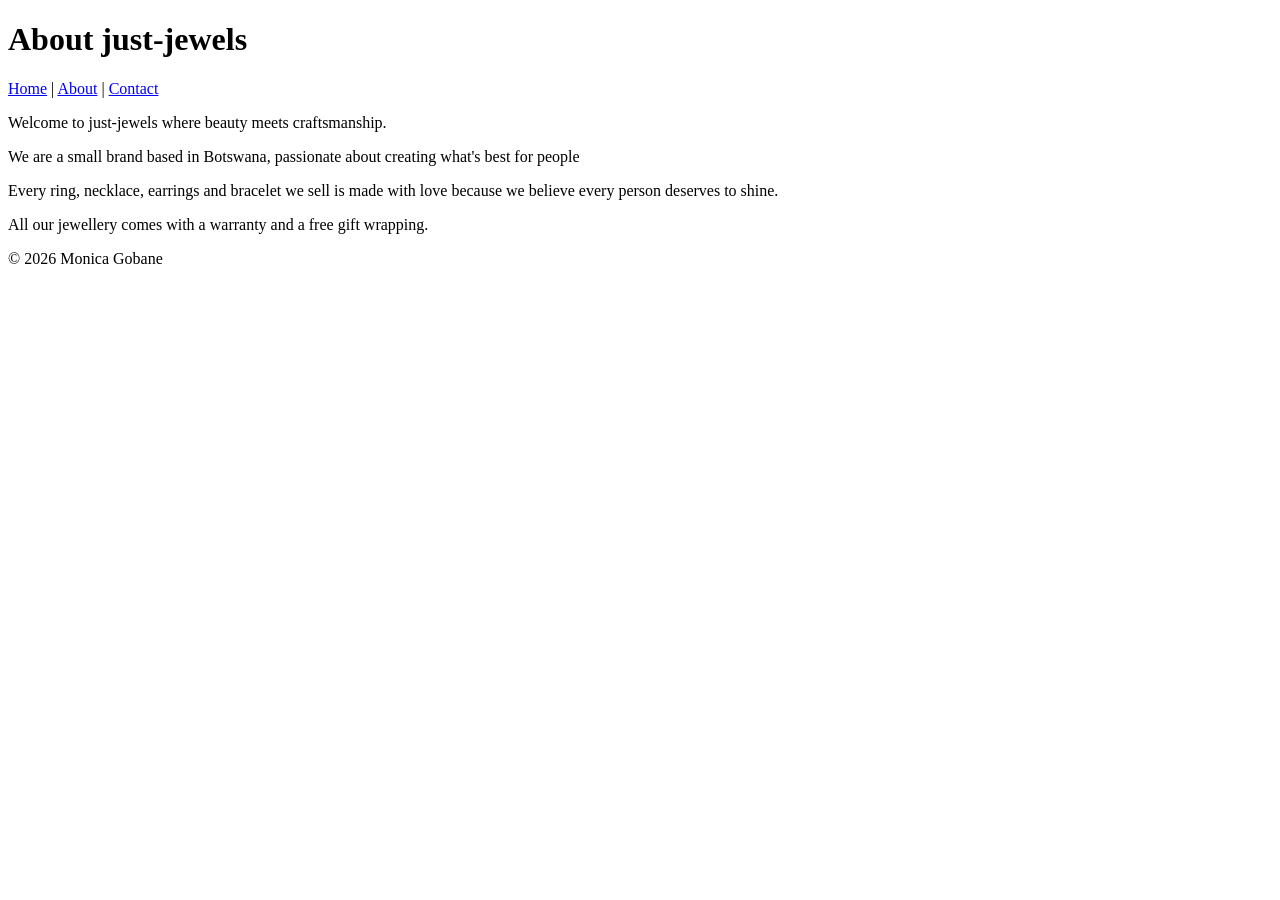
==== about.html @ 954311ce "Add files via upload" ====
<!DOCTYPE html> 
<html lang="en"> 
<head> 
    <meta charset="UTF-8"> 
    <meta name="viewport" content="width=device-width, initial-scale=1.0"> 
    <title>About Us- just-jewels</title> 
</head> 
<body> 
    <header> 
        <h1>About just-jewels</h1> 
        <nav> 
            <a href="index.html">Home</a> | 
            <a href="about.html">About</a> | 
            <a href="contact.html">Contact</a> 
        </nav> 
    </header> 

 

    <main> 

        <p>Welcome to just-jewels where beauty meets craftsmanship.</p> 
        <p>We are a small brand based in Botswana, passionate about creating what's best for people</p> 
        <p>Every ring, necklace, earrings and bracelet we sell is made with love because we believe every person deserves to shine.</p>
        <p>All our jewellery comes with a warranty and a free gift wrapping.</p>

    </main> 

 

    <footer> 
        <p>&copy; 2026 Monica Gobane</p> 
    </footer> 
</body> 
</html>
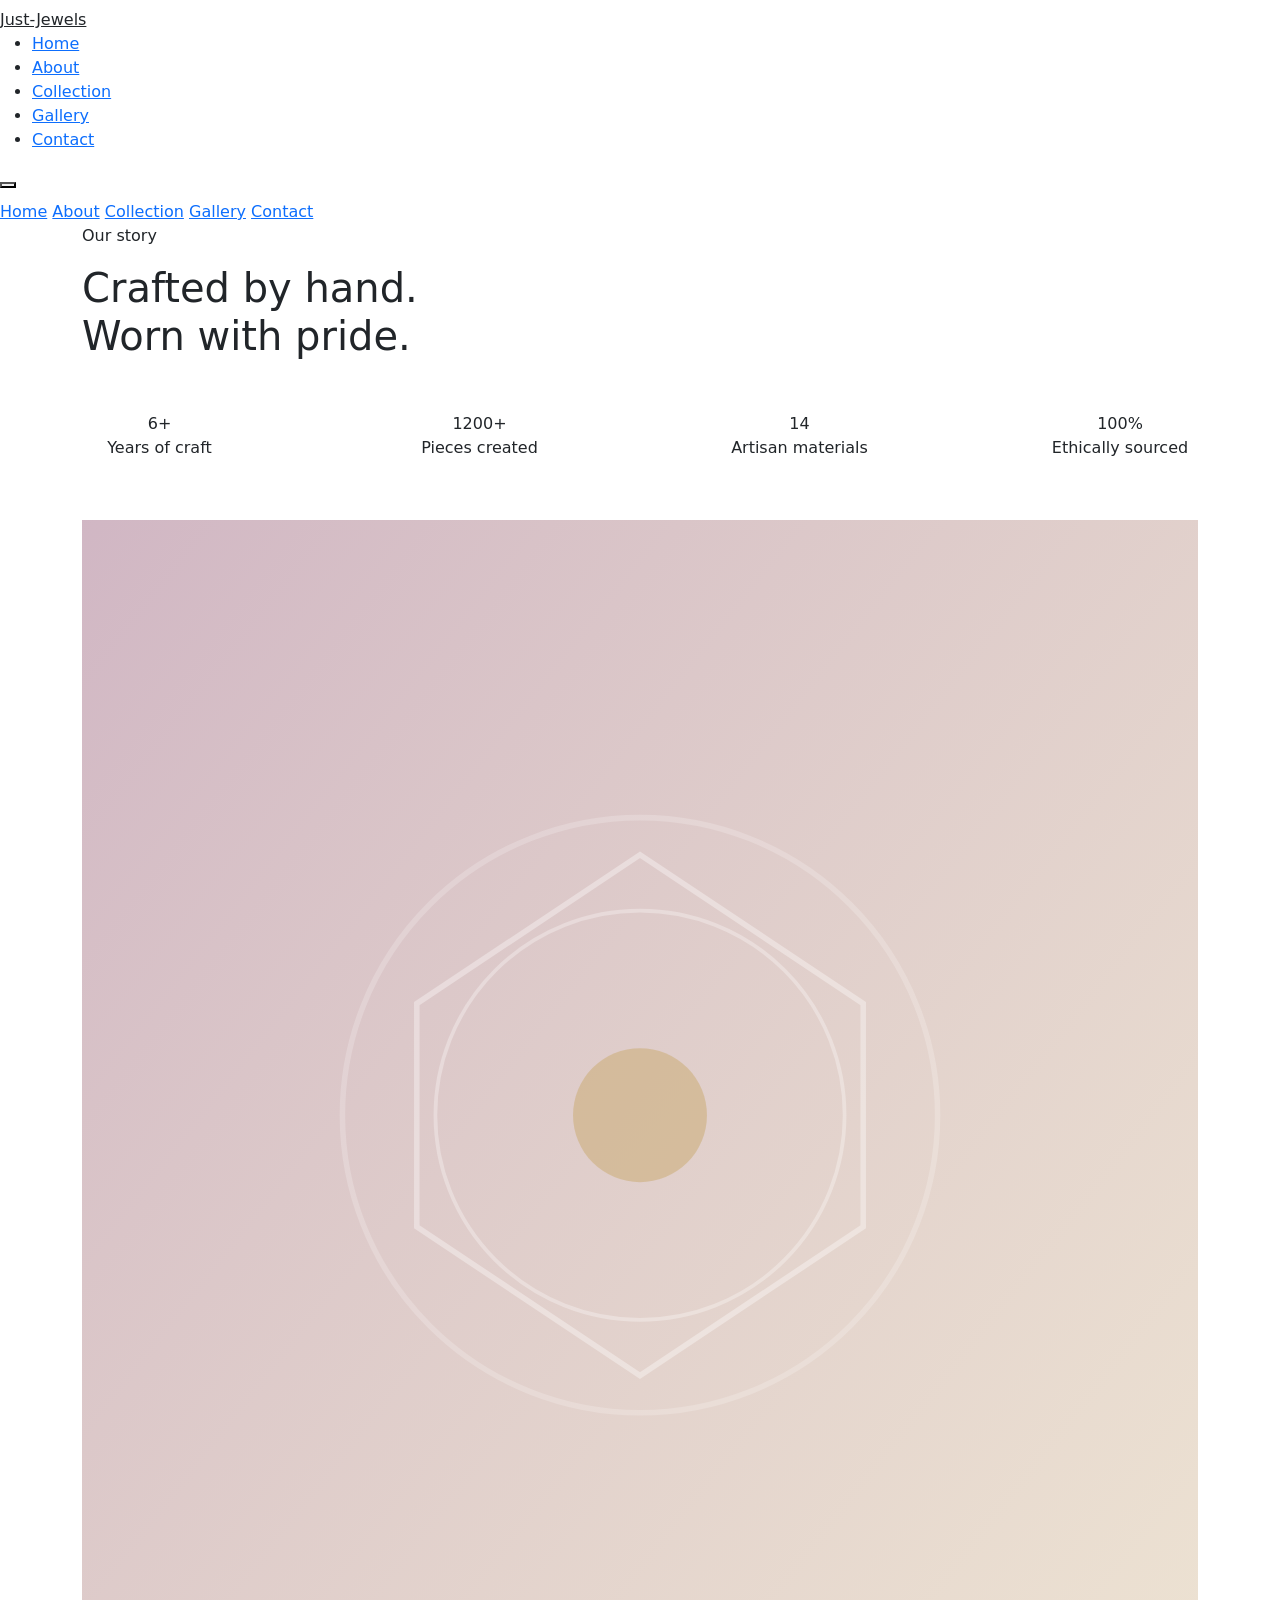
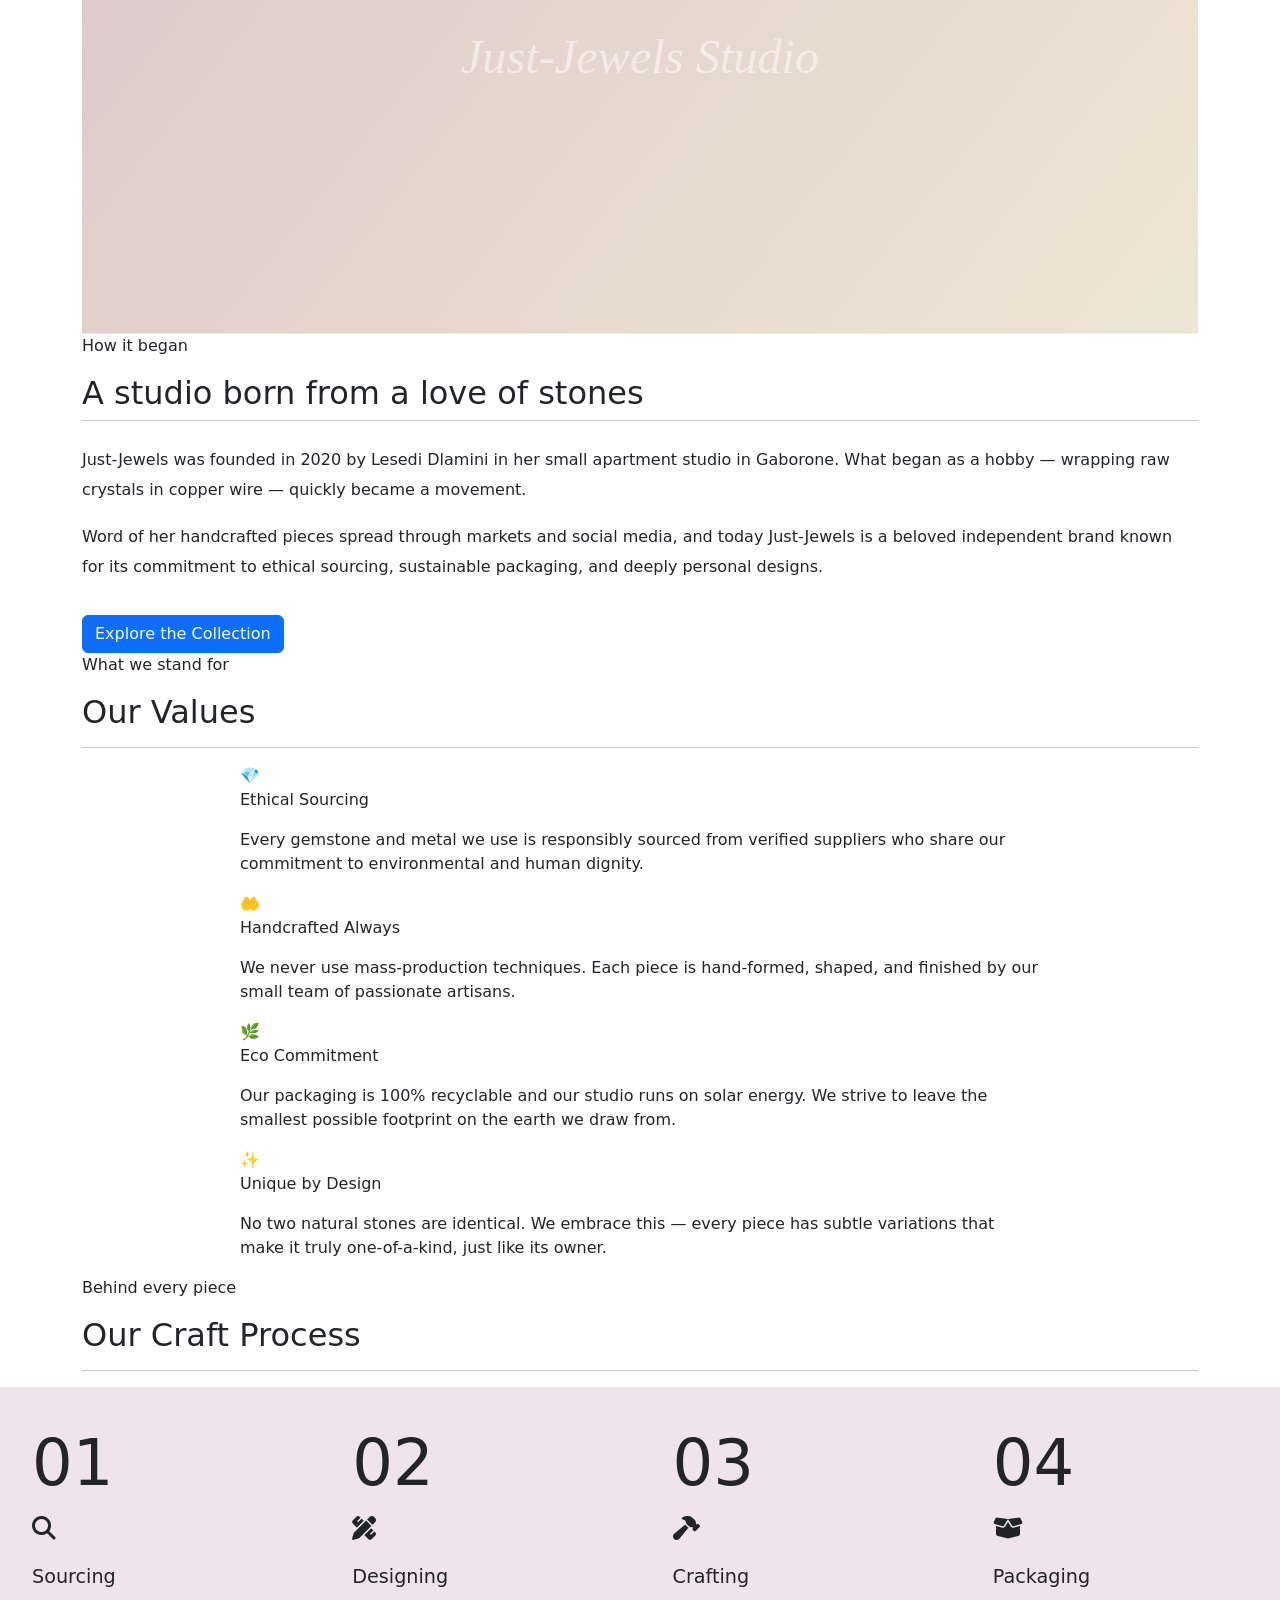
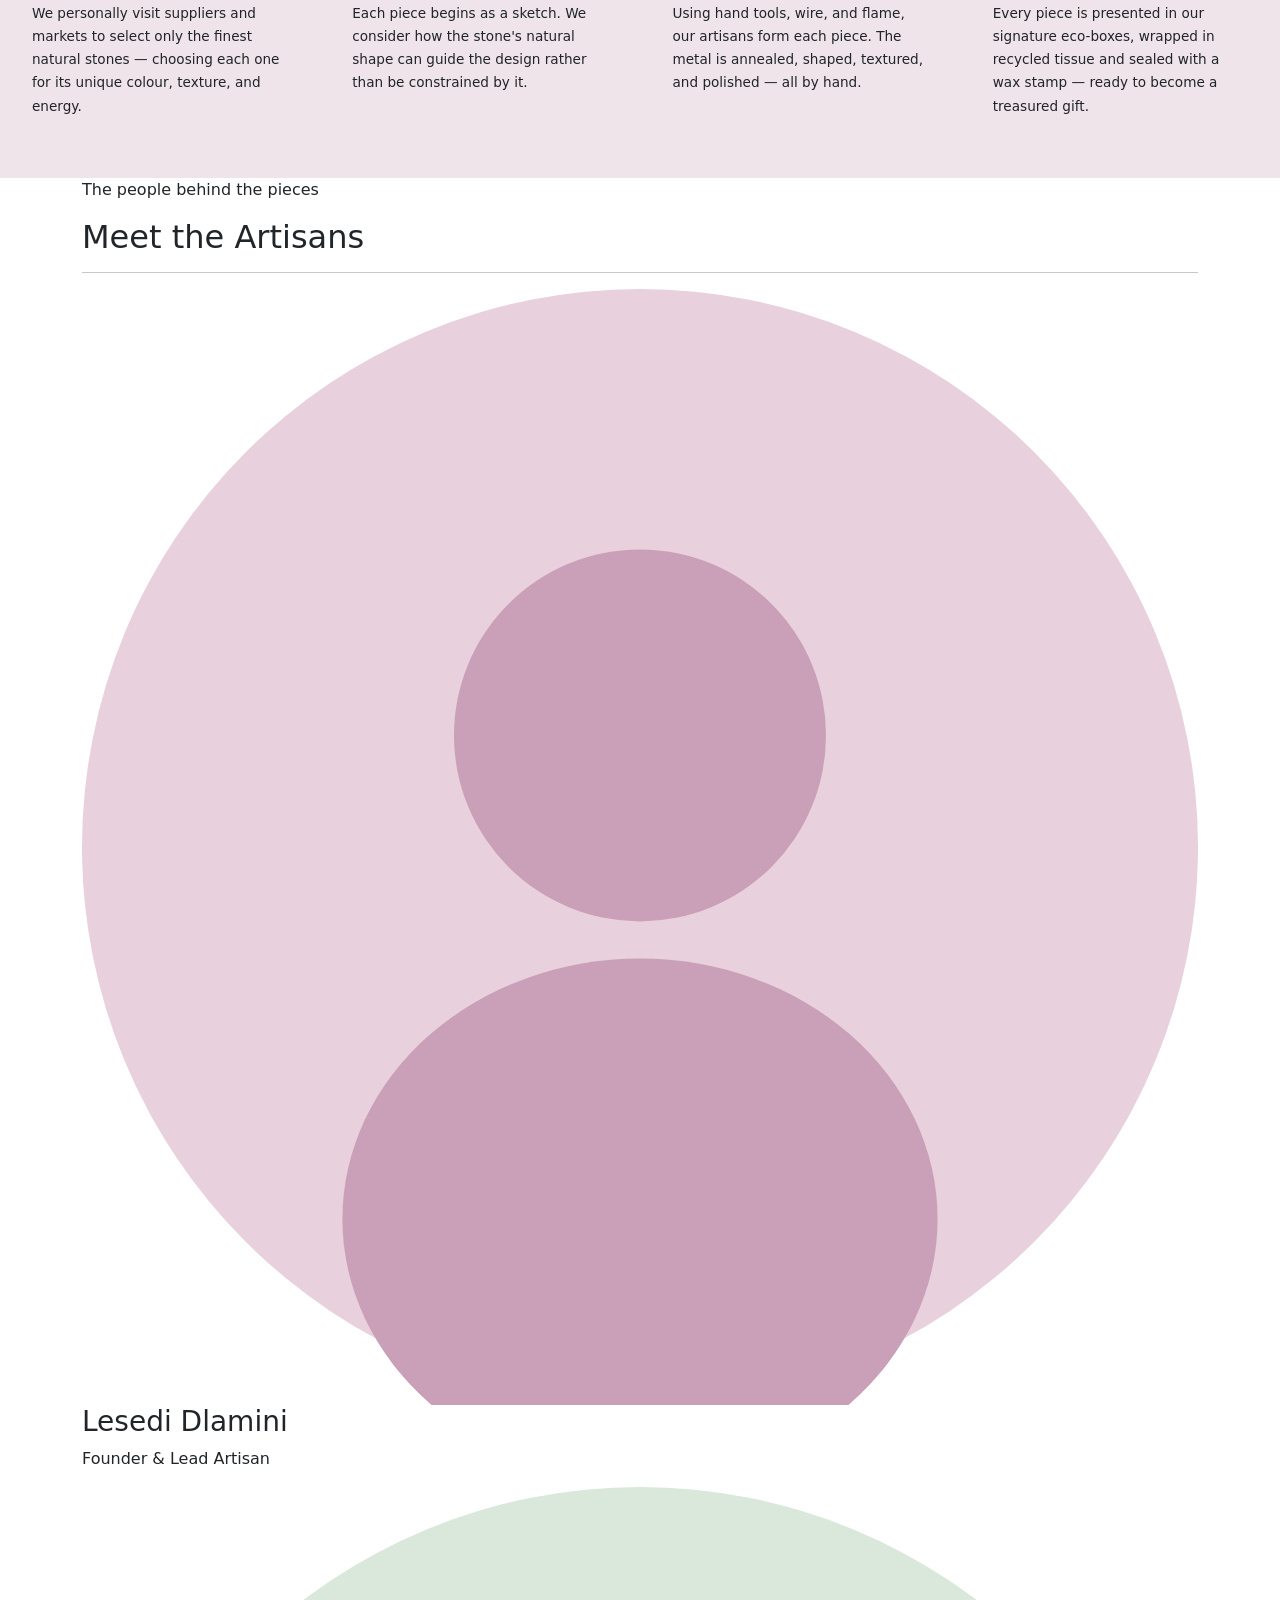
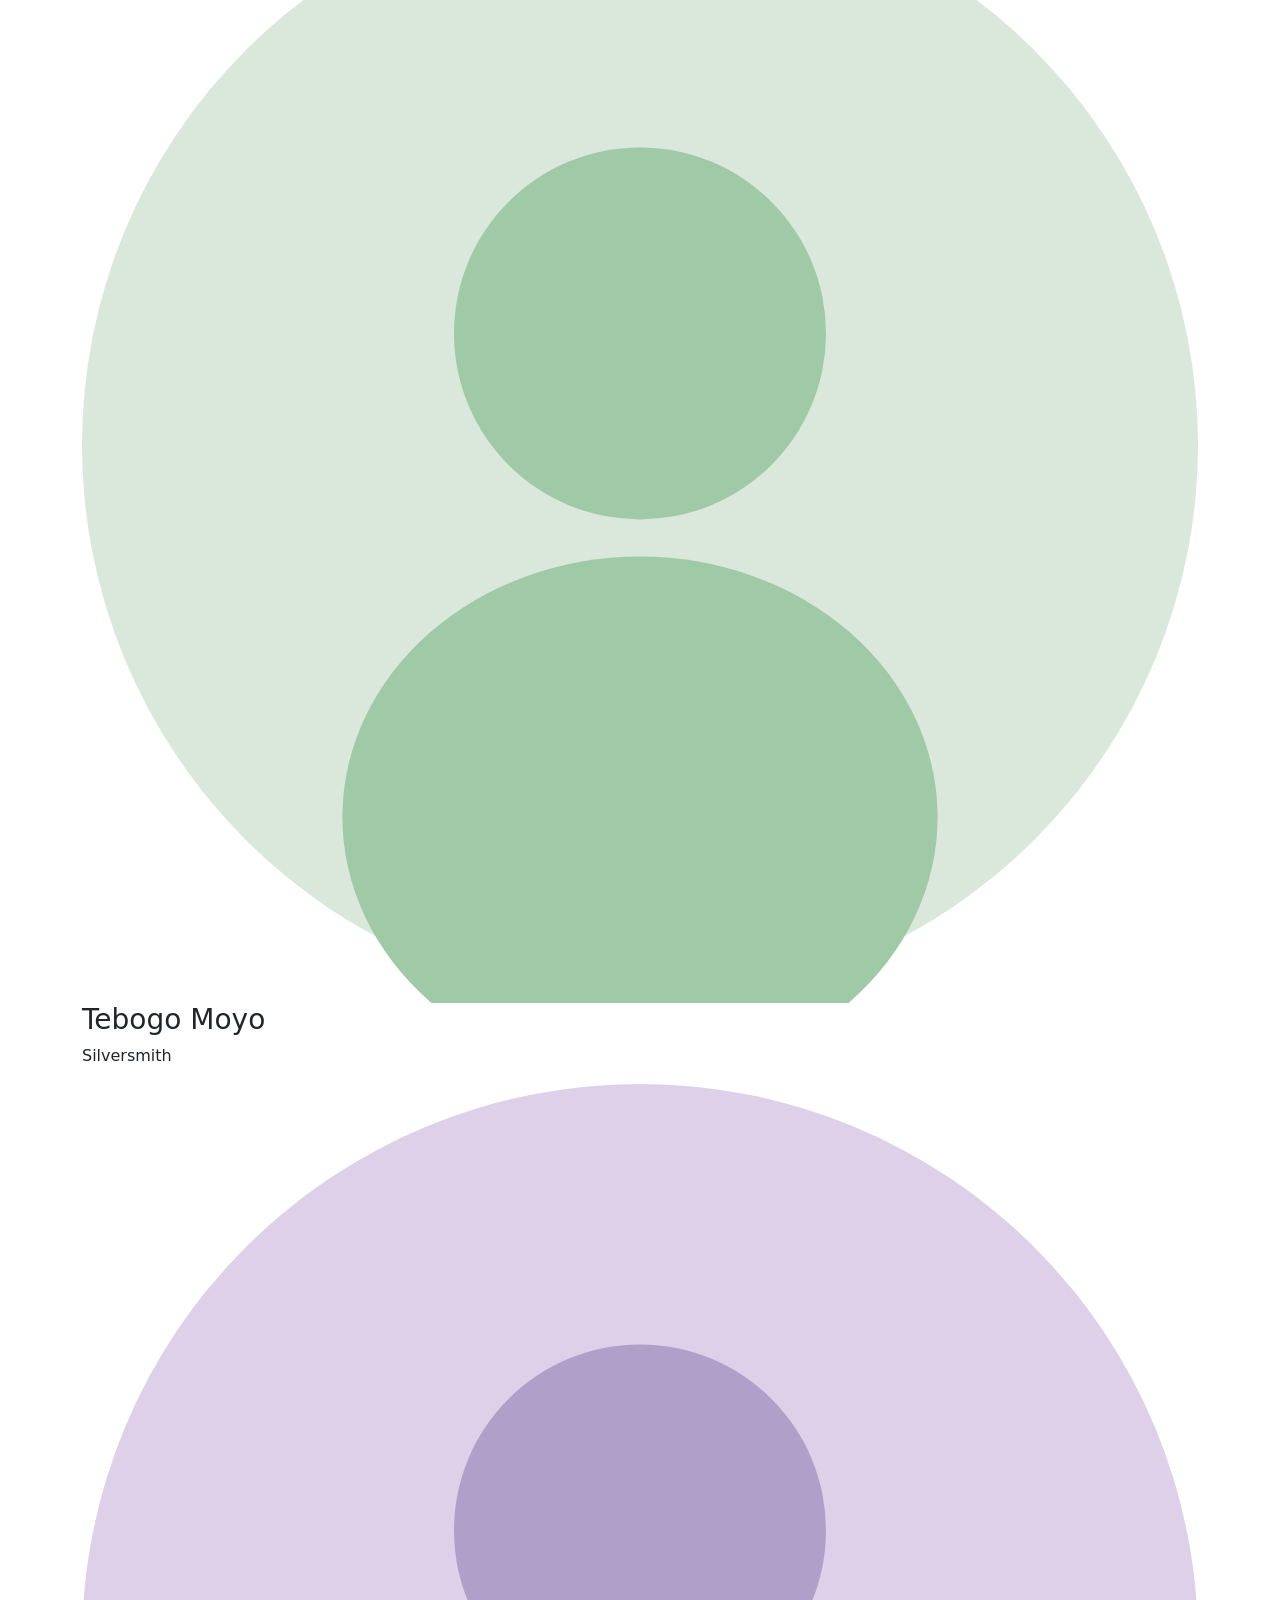
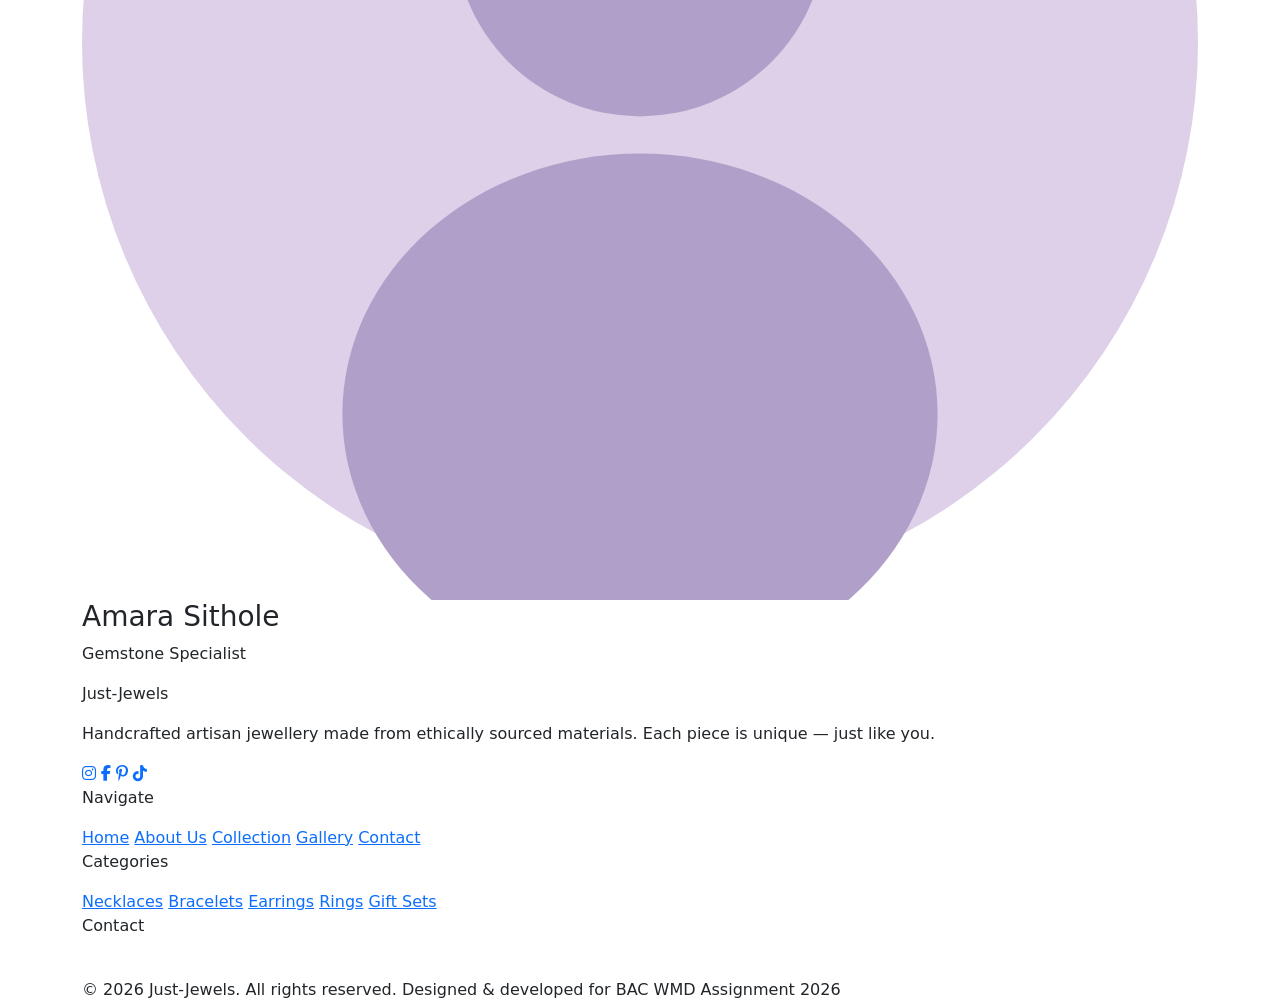
==== commit f780b83a: "Add files via upload" ====
--- a/about.html
+++ b/about.html
@@ -1,35 +1,316 @@
-<!DOCTYPE html> 
-<html lang="en"> 
-<head> 
-    <meta charset="UTF-8"> 
-    <meta name="viewport" content="width=device-width, initial-scale=1.0"> 
-    <title>About Us- just-jewels</title> 
-</head> 
-<body> 
-    <header> 
-        <h1>About just-jewels</h1> 
-        <nav> 
-            <a href="index.html">Home</a> | 
-            <a href="about.html">About</a> | 
-            <a href="contact.html">Contact</a> 
-        </nav> 
-    </header> 
-
- 
-
-    <main> 
-
-        <p>Welcome to just-jewels where beauty meets craftsmanship.</p> 
-        <p>We are a small brand based in Botswana, passionate about creating what's best for people</p> 
-        <p>Every ring, necklace, earrings and bracelet we sell is made with love because we believe every person deserves to shine.</p>
-        <p>All our jewellery comes with a warranty and a free gift wrapping.</p>
-
-    </main> 
-
- 
-
-    <footer> 
-        <p>&copy; 2026 Monica Gobane</p> 
-    </footer> 
-</body> 
-</html> +<!DOCTYPE html>
+<html lang="en">
+<head>
+  <meta charset="UTF-8" />
+  <meta name="viewport" content="width=device-width, initial-scale=1.0" />
+  <meta name="description" content="About Just-Jewels — Our story, craft, values and the artisans behind every handmade piece." />
+  <title>About Us | Just-Jewels</title>
+  <link rel="stylesheet" href="css/style.css" />
+  <link rel="stylesheet" href="https://cdn.jsdelivr.net/npm/bootstrap@5.3.2/dist/css/bootstrap.min.css" />
+  <link rel="stylesheet" href="https://cdnjs.cloudflare.com/ajax/libs/font-awesome/6.5.0/css/all.min.css" />
+  <style>
+    .stat-bar {
+      display: grid;
+      grid-template-columns: repeat(4, 1fr);
+      background: var(--charcoal);
+    }
+    .stat-item {
+      padding: 44px 32px;
+      border-right: 1px solid rgba(255,255,255,0.08);
+      text-align: center;
+    }
+    .stat-item:last-child { border-right: none; }
+    .stat-item__num {
+      font-family: var(--font-display);
+      font-size: 3rem;
+      font-weight: 300;
+      color: var(--gold);
+      display: block;
+      line-height: 1;
+    }
+    .stat-item__label {
+      font-size: 0.75rem;
+      letter-spacing: 0.14em;
+      text-transform: uppercase;
+      color: rgba(255,255,255,0.5);
+      margin-top: 8px;
+    }
+    .process-grid {
+      display: grid;
+      grid-template-columns: repeat(4, 1fr);
+      gap: 1px;
+      background: rgba(139,74,107,0.15);
+    }
+    .process-step {
+      background: var(--cream);
+      padding: 44px 32px;
+      position: relative;
+    }
+    .process-step__num {
+      font-family: var(--font-display);
+      font-size: 4rem;
+      font-weight: 300;
+      color: var(--blush);
+      line-height: 1;
+      margin-bottom: 16px;
+    }
+    .process-step__icon { font-size: 1.5rem; color: var(--rose); margin-bottom: 16px; }
+    .process-step__title { font-family: var(--font-display); font-size: 1.2rem; margin-bottom: 10px; }
+    .process-step__text { font-size: 0.85rem; color: var(--muted); line-height: 1.7; }
+    @media (max-width: 768px) {
+      .stat-bar { grid-template-columns: 1fr 1fr; }
+      .stat-item { border-bottom: 1px solid rgba(255,255,255,0.08); }
+      .process-grid { grid-template-columns: 1fr 1fr; }
+    }
+    @media (max-width: 480px) {
+      .stat-bar { grid-template-columns: 1fr; }
+      .process-grid { grid-template-columns: 1fr; }
+    }
+  </style>
+</head>
+<body>
+
+<!-- NAVBAR -->
+<nav class="navbar scrolled" id="navbar">
+  <div class="navbar__inner">
+    <a href="index.html" class="navbar__logo" style="color:var(--rose-dark)">Just-Jewels</a>
+    <ul class="navbar__links">
+      <li><a href="index.html">Home</a></li>
+      <li><a href="about.html" class="active">About</a></li>
+      <li><a href="collection.html">Collection</a></li>
+      <li><a href="gallery.html">Gallery</a></li>
+      <li><a href="contact.html">Contact</a></li>
+    </ul>
+    <button class="navbar__toggle" id="navToggle" aria-label="Toggle navigation">
+      <span></span><span></span><span></span>
+    </button>
+  </div>
+</nav>
+<nav class="navbar__mobile" id="mobileMenu">
+  <a href="index.html">Home</a>
+  <a href="about.html">About</a>
+  <a href="collection.html">Collection</a>
+  <a href="gallery.html">Gallery</a>
+  <a href="contact.html">Contact</a>
+</nav>
+
+<!-- PAGE HERO -->
+<div class="page-hero" style="margin-top:var(--nav-h)">
+  <div class="container">
+    <div class="page-hero__content anim-fade-up">
+      <p class="eyebrow">Our story</p>
+      <h1>Crafted by hand.<br />Worn with pride.</h1>
+    </div>
+  </div>
+</div>
+
+<!-- STAT BAR -->
+<div class="stat-bar">
+  <div class="stat-item"><span class="stat-item_num">6+</span><p class="stat-item_label">Years of craft</p></div>
+  <div class="stat-item"><span class="stat-item_num">1200+</span><p class="stat-item_label">Pieces created</p></div>
+  <div class="stat-item"><span class="stat-item_num">14</span><p class="stat-item_label">Artisan materials</p></div>
+  <div class="stat-item"><span class="stat-item_num">100%</span><p class="stat-item_label">Ethically sourced</p></div>
+</div>
+
+<!-- ABOUT SPLIT — Brand Story -->
+<section class="section">
+  <div class="container">
+    <div class="about-split">
+      <div class="about-split__img" data-reveal>
+        <svg viewBox="0 0 300 380" xmlns="http://www.w3.org/2000/svg" aria-label="Artisan at work" style="width:100%;height:100%;object-fit:cover;" role="img">
+          <defs>
+            <linearGradient id="bg1" x1="0" y1="0" x2="1" y2="1">
+              <stop offset="0%" stop-color="#8B4A6B" stop-opacity=".4"/>
+              <stop offset="100%" stop-color="#C9A96E" stop-opacity=".3"/>
+            </linearGradient>
+          </defs>
+          <rect width="300" height="380" fill="url(#bg1)"/>
+          <circle cx="150" cy="160" r="80" fill="none" stroke="rgba(255,255,255,0.2)" stroke-width="1.5"/>
+          <circle cx="150" cy="160" r="55" fill="none" stroke="rgba(255,255,255,0.3)" stroke-width="1"/>
+          <polygon points="150,90 210,130 210,190 150,230 90,190 90,130" fill="none" stroke="rgba(255,255,255,0.35)" stroke-width="1.5"/>
+          <circle cx="150" cy="160" r="18" fill="rgba(201,169,110,0.5)"/>
+          <text x="150" y="310" text-anchor="middle" fill="rgba(255,255,255,0.5)" font-family="serif" font-size="13" font-style="italic">Just-Jewels Studio</text>
+        </svg>
+      </div>
+      <div data-reveal>
+        <p class="eyebrow">How it began</p>
+        <h2>A studio born from a love of stones</h2>
+        <hr class="gold-rule mt-2" style="margin-bottom:24px" />
+        <p style="color:var(--muted);line-height:1.9;margin-bottom:16px">Just-Jewels was founded in 2020 by Lesedi Dlamini in her small apartment studio in Gaborone. What began as a hobby — wrapping raw crystals in copper wire — quickly became a movement.</p>
+        <p style="color:var(--muted);line-height:1.9;margin-bottom:32px">Word of her handcrafted pieces spread through markets and social media, and today Just-Jewels is a beloved independent brand known for its commitment to ethical sourcing, sustainable packaging, and deeply personal designs.</p>
+        <a href="collection.html" class="btn btn-primary">Explore the Collection</a>
+      </div>
+    </div>
+  </div>
+</section>
+
+<!-- VALUES -->
+<section class="section section--alt">
+  <div class="container">
+    <div class="section-header section-header--center" data-reveal>
+      <p class="eyebrow">What we stand for</p>
+      <h2>Our Values</h2>
+      <hr class="gold-rule" />
+    </div>
+    <div class="about-values" style="grid-template-columns:repeat(2,1fr);max-width:800px;margin:0 auto">
+      <div class="value-card" data-reveal>
+        <div class="value-card__icon">💎</div>
+        <p class="value-card__title">Ethical Sourcing</p>
+        <p class="value-card__text">Every gemstone and metal we use is responsibly sourced from verified suppliers who share our commitment to environmental and human dignity.</p>
+      </div>
+      <div class="value-card" data-reveal>
+        <div class="value-card__icon">🤲</div>
+        <p class="value-card__title">Handcrafted Always</p>
+        <p class="value-card__text">We never use mass-production techniques. Each piece is hand-formed, shaped, and finished by our small team of passionate artisans.</p>
+      </div>
+      <div class="value-card" data-reveal>
+        <div class="value-card__icon">🌿</div>
+        <p class="value-card__title">Eco Commitment</p>
+        <p class="value-card__text">Our packaging is 100% recyclable and our studio runs on solar energy. We strive to leave the smallest possible footprint on the earth we draw from.</p>
+      </div>
+      <div class="value-card" data-reveal>
+        <div class="value-card__icon">✨</div>
+        <p class="value-card__title">Unique by Design</p>
+        <p class="value-card__text">No two natural stones are identical. We embrace this — every piece has subtle variations that make it truly one-of-a-kind, just like its owner.</p>
+      </div>
+    </div>
+  </div>
+</section>
+
+<!-- CRAFT PROCESS -->
+<section class="section">
+  <div class="container">
+    <div class="section-header section-header--center" data-reveal>
+      <p class="eyebrow">Behind every piece</p>
+      <h2>Our Craft Process</h2>
+      <hr class="gold-rule" />
+    </div>
+  </div>
+  <div class="process-grid">
+    <div class="process-step" data-reveal>
+      <p class="process-step__num">01</p>
+      <p class="process-step__icon"><i class="fas fa-search"></i></p>
+      <p class="process-step__title">Sourcing</p>
+      <p class="process-step__text">We personally visit suppliers and markets to select only the finest natural stones — choosing each one for its unique colour, texture, and energy.</p>
+    </div>
+    <div class="process-step" data-reveal>
+      <p class="process-step__num">02</p>
+      <p class="process-step__icon"><i class="fas fa-pencil-ruler"></i></p>
+      <p class="process-step__title">Designing</p>
+      <p class="process-step__text">Each piece begins as a sketch. We consider how the stone's natural shape can guide the design rather than be constrained by it.</p>
+    </div>
+    <div class="process-step" data-reveal>
+      <p class="process-step__num">03</p>
+      <p class="process-step__icon"><i class="fas fa-hammer"></i></p>
+      <p class="process-step__title">Crafting</p>
+      <p class="process-step__text">Using hand tools, wire, and flame, our artisans form each piece. The metal is annealed, shaped, textured, and polished — all by hand.</p>
+    </div>
+    <div class="process-step" data-reveal>
+      <p class="process-step__num">04</p>
+      <p class="process-step__icon"><i class="fas fa-box-open"></i></p>
+      <p class="process-step__title">Packaging</p>
+      <p class="process-step__text">Every piece is presented in our signature eco-boxes, wrapped in recycled tissue and sealed with a wax stamp — ready to become a treasured gift.</p>
+    </div>
+  </div>
+</section>
+
+<!-- TEAM -->
+<section class="section section--alt">
+  <div class="container">
+    <div class="section-header section-header--center" data-reveal>
+      <p class="eyebrow">The people behind the pieces</p>
+      <h2>Meet the Artisans</h2>
+      <hr class="gold-rule" />
+    </div>
+    <div class="team-grid">
+      <div class="team-card" data-reveal>
+        <div class="team-card__img">
+          <svg viewBox="0 0 120 120" xmlns="http://www.w3.org/2000/svg" width="100%" height="100%" aria-label="Lesedi Dlamini portrait" role="img">
+            <circle cx="60" cy="60" r="60" fill="#E8D0DC"/>
+            <circle cx="60" cy="48" r="20" fill="#C9A0B8"/>
+            <ellipse cx="60" cy="100" rx="32" ry="28" fill="#C9A0B8"/>
+          </svg>
+        </div>
+        <h3 class="team-card__name">Lesedi Dlamini</h3>
+        <p class="team-card__role">Founder &amp; Lead Artisan</p>
+      </div>
+      <div class="team-card" data-reveal>
+        <div class="team-card__img">
+          <svg viewBox="0 0 120 120" xmlns="http://www.w3.org/2000/svg" width="100%" height="100%" aria-label="Tebogo Moyo portrait" role="img">
+            <circle cx="60" cy="60" r="60" fill="#D9E8DA"/>
+            <circle cx="60" cy="48" r="20" fill="#A0C9A8"/>
+            <ellipse cx="60" cy="100" rx="32" ry="28" fill="#A0C9A8"/>
+          </svg>
+        </div>
+        <h3 class="team-card__name">Tebogo Moyo</h3>
+        <p class="team-card__role">Silversmith</p>
+      </div>
+      <div class="team-card" data-reveal>
+        <div class="team-card__img">
+          <svg viewBox="0 0 120 120" xmlns="http://www.w3.org/2000/svg" width="100%" height="100%" aria-label="Amara Sithole portrait" role="img">
+            <circle cx="60" cy="60" r="60" fill="#DDD0E8"/>
+            <circle cx="60" cy="48" r="20" fill="#B0A0C9"/>
+            <ellipse cx="60" cy="100" rx="32" ry="28" fill="#B0A0C9"/>
+          </svg>
+        </div>
+        <h3 class="team-card__name">Amara Sithole</h3>
+        <p class="team-card__role">Gemstone Specialist</p>
+      </div>
+    </div>
+  </div>
+</section>
+
+<!-- FOOTER -->
+<footer class="footer">
+  <div class="container">
+    <div class="footer__grid">
+      <div>
+        <p class="footer__brand-name">Just-Jewels</p>
+        <p class="footer__tagline">Handcrafted artisan jewellery made from ethically sourced materials. Each piece is unique — just like you.</p>
+        <div class="footer__social">
+          <a href="#" aria-label="Instagram"><i class="fab fa-instagram"></i></a>
+          <a href="#" aria-label="Facebook"><i class="fab fa-facebook-f"></i></a>
+          <a href="#" aria-label="Pinterest"><i class="fab fa-pinterest-p"></i></a>
+          <a href="#" aria-label="TikTok"><i class="fab fa-tiktok"></i></a>
+        </div>
+      </div>
+      <div>
+        <p class="footer__col-title">Navigate</p>
+        <nav class="footer__links">
+          <a href="index.html">Home</a>
+          <a href="about.html">About Us</a>
+          <a href="collection.html">Collection</a>
+          <a href="gallery.html">Gallery</a>
+          <a href="contact.html">Contact</a>
+        </nav>
+      </div>
+      <div>
+        <p class="footer__col-title">Categories</p>
+        <nav class="footer__links">
+          <a href="collection.html">Necklaces</a>
+          <a href="collection.html">Bracelets</a>
+          <a href="collection.html">Earrings</a>
+          <a href="collection.html">Rings</a>
+          <a href="collection.html">Gift Sets</a>
+        </nav>
+      </div>
+      <div>
+        <p class="footer__col-title">Contact</p>
+        <div class="footer__links">
+          <span style="font-size:.85rem;color:rgba(255,255,255,.55)"><i class="fas fa-map-marker-alt" style="color:var(--gold);margin-right:8px"></i>Plot 123, Gaborone, Botswana</span>
+          <span style="font-size:.85rem;color:rgba(255,255,255,.55)"><i class="fas fa-envelope" style="color:var(--gold);margin-right:8px"></i>hello@just-jewels.com</span>
+          <span style="font-size:.85rem;color:rgba(255,255,255,.55)"><i class="fas fa-phone" style="color:var(--gold);margin-right:8px"></i>+267 71 234 567</span>
+        </div>
+      </div>
+    </div>
+    <div class="footer__bottom">
+      <span>&copy; 2026 Just-Jewels. All rights reserved.</span>
+      <span>Designed &amp; developed for BAC WMD Assignment 2026</span>
+    </div>
+  </div>
+</footer>
+
+<script src="https://cdn.jsdelivr.net/npm/bootstrap@5.3.2/dist/js/bootstrap.bundle.min.js"></script>
+<script src="js/main.js"></script>
+</body>
+</html>
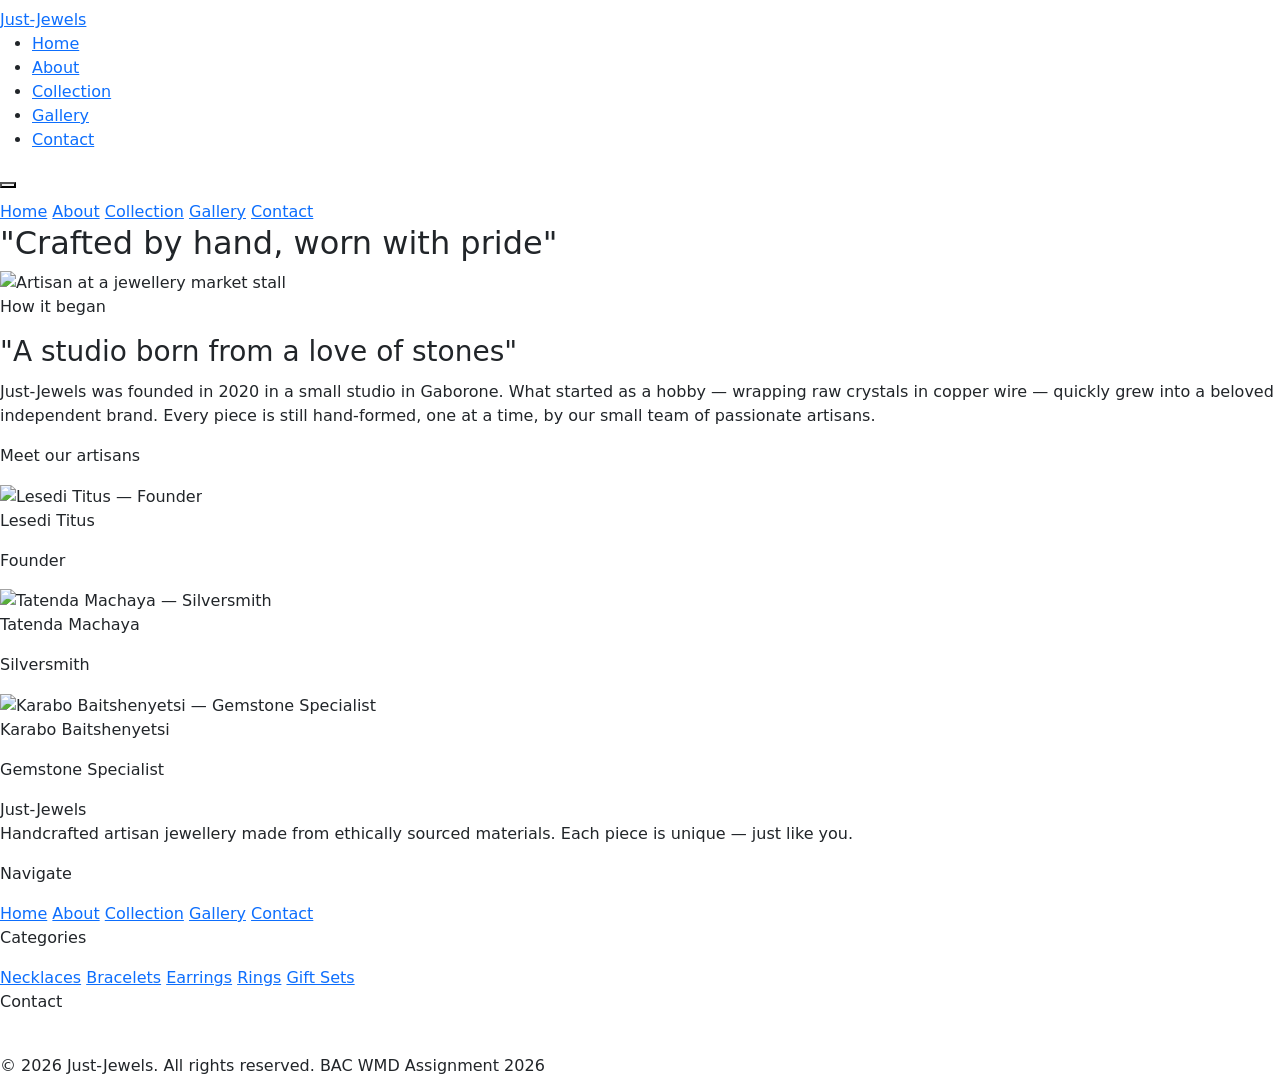
==== commit 29fbf0d2: "Add files via upload" ====
--- a/about.html
+++ b/about.html
@@ -1,79 +1,20 @@
 <!DOCTYPE html>
 <html lang="en">
 <head>
-  <meta charset="UTF-8" />
-  <meta name="viewport" content="width=device-width, initial-scale=1.0" />
-  <meta name="description" content="About Just-Jewels — Our story, craft, values and the artisans behind every handmade piece." />
-  <title>About Us | Just-Jewels</title>
-  <link rel="stylesheet" href="css/style.css" />
-  <link rel="stylesheet" href="https://cdn.jsdelivr.net/npm/bootstrap@5.3.2/dist/css/bootstrap.min.css" />
-  <link rel="stylesheet" href="https://cdnjs.cloudflare.com/ajax/libs/font-awesome/6.5.0/css/all.min.css" />
-  <style>
-    .stat-bar {
-      display: grid;
-      grid-template-columns: repeat(4, 1fr);
-      background: var(--charcoal);
-    }
-    .stat-item {
-      padding: 44px 32px;
-      border-right: 1px solid rgba(255,255,255,0.08);
-      text-align: center;
-    }
-    .stat-item:last-child { border-right: none; }
-    .stat-item__num {
-      font-family: var(--font-display);
-      font-size: 3rem;
-      font-weight: 300;
-      color: var(--gold);
-      display: block;
-      line-height: 1;
-    }
-    .stat-item__label {
-      font-size: 0.75rem;
-      letter-spacing: 0.14em;
-      text-transform: uppercase;
-      color: rgba(255,255,255,0.5);
-      margin-top: 8px;
-    }
-    .process-grid {
-      display: grid;
-      grid-template-columns: repeat(4, 1fr);
-      gap: 1px;
-      background: rgba(139,74,107,0.15);
-    }
-    .process-step {
-      background: var(--cream);
-      padding: 44px 32px;
-      position: relative;
-    }
-    .process-step__num {
-      font-family: var(--font-display);
-      font-size: 4rem;
-      font-weight: 300;
-      color: var(--blush);
-      line-height: 1;
-      margin-bottom: 16px;
-    }
-    .process-step__icon { font-size: 1.5rem; color: var(--rose); margin-bottom: 16px; }
-    .process-step__title { font-family: var(--font-display); font-size: 1.2rem; margin-bottom: 10px; }
-    .process-step__text { font-size: 0.85rem; color: var(--muted); line-height: 1.7; }
-    @media (max-width: 768px) {
-      .stat-bar { grid-template-columns: 1fr 1fr; }
-      .stat-item { border-bottom: 1px solid rgba(255,255,255,0.08); }
-      .process-grid { grid-template-columns: 1fr 1fr; }
-    }
-    @media (max-width: 480px) {
-      .stat-bar { grid-template-columns: 1fr; }
-      .process-grid { grid-template-columns: 1fr; }
-    }
-  </style>
+  <meta charset="UTF-8"/>
+  <meta name="viewport" content="width=device-width, initial-scale=1.0"/>
+  <meta name="description" content="About Just-Jewels — our story, craft and the people behind every piece."/>
+  <title>About | Just-Jewels</title>
+  <link rel="stylesheet" href="css/style.css"/>
+  <link rel="stylesheet" href="https://cdn.jsdelivr.net/npm/bootstrap@5.3.2/dist/css/bootstrap.min.css"/>
+  <link rel="stylesheet" href="https://cdnjs.cloudflare.com/ajax/libs/font-awesome/6.5.0/css/all.min.css"/>
 </head>
 <body>
 
 <!-- NAVBAR -->
-<nav class="navbar scrolled" id="navbar">
+<nav class="navbar" id="navbar">
   <div class="navbar__inner">
-    <a href="index.html" class="navbar__logo" style="color:var(--rose-dark)">Just-Jewels</a>
+    <a href="index.html" class="navbar__logo">Just-Jewels</a>
     <ul class="navbar__links">
       <li><a href="index.html">Home</a></li>
       <li><a href="about.html" class="active">About</a></li>
@@ -81,7 +22,7 @@
       <li><a href="gallery.html">Gallery</a></li>
       <li><a href="contact.html">Contact</a></li>
     </ul>
-    <button class="navbar__toggle" id="navToggle" aria-label="Toggle navigation">
+    <button class="navbar__toggle" id="navToggle" aria-label="Toggle menu">
       <span></span><span></span><span></span>
     </button>
   </div>
@@ -94,219 +35,104 @@
   <a href="contact.html">Contact</a>
 </nav>
 
-<!-- PAGE HERO -->
-<div class="page-hero" style="margin-top:var(--nav-h)">
-  <div class="container">
-    <div class="page-hero__content anim-fade-up">
-      <p class="eyebrow">Our story</p>
-      <h1>Crafted by hand.<br />Worn with pride.</h1>
-    </div>
+<!-- HERO BANNER -->
+<div class="page-top">
+  <div class="hero-banner">
+    <h2>"Crafted by hand, worn with pride"</h2>
   </div>
 </div>
 
-<!-- STAT BAR -->
-<div class="stat-bar">
-  <div class="stat-item"><span class="stat-item_num">6+</span><p class="stat-item_label">Years of craft</p></div>
-  <div class="stat-item"><span class="stat-item_num">1200+</span><p class="stat-item_label">Pieces created</p></div>
-  <div class="stat-item"><span class="stat-item_num">14</span><p class="stat-item_label">Artisan materials</p></div>
-  <div class="stat-item"><span class="stat-item_num">100%</span><p class="stat-item_label">Ethically sourced</p></div>
+<!-- BRAND STORY SPLIT -->
+<div class="story-split">
+  <img
+    src="https://images.unsplash.com/photo-1515562141207-7a88fb7ce338?w=700&q=80"
+    alt="Artisan at a jewellery market stall"
+    class="story-split__img"
+    width="700" height="500"/>
+  <div class="story-split__content">
+    <p class="section-title">How it began</p>
+    <h3>"A studio born from a love of stones"</h3>
+    <p style="margin-top:12px">Just-Jewels was founded in 2020 in a small studio in Gaborone. What started as a hobby — wrapping raw crystals in copper wire — quickly grew into a beloved independent brand. Every piece is still hand-formed, one at a time, by our small team of passionate artisans.</p>
+  </div>
 </div>
 
-<!-- ABOUT SPLIT — Brand Story -->
-<section class="section">
-  <div class="container">
-    <div class="about-split">
-      <div class="about-split__img" data-reveal>
-        <svg viewBox="0 0 300 380" xmlns="http://www.w3.org/2000/svg" aria-label="Artisan at work" style="width:100%;height:100%;object-fit:cover;" role="img">
-          <defs>
-            <linearGradient id="bg1" x1="0" y1="0" x2="1" y2="1">
-              <stop offset="0%" stop-color="#8B4A6B" stop-opacity=".4"/>
-              <stop offset="100%" stop-color="#C9A96E" stop-opacity=".3"/>
-            </linearGradient>
-          </defs>
-          <rect width="300" height="380" fill="url(#bg1)"/>
-          <circle cx="150" cy="160" r="80" fill="none" stroke="rgba(255,255,255,0.2)" stroke-width="1.5"/>
-          <circle cx="150" cy="160" r="55" fill="none" stroke="rgba(255,255,255,0.3)" stroke-width="1"/>
-          <polygon points="150,90 210,130 210,190 150,230 90,190 90,130" fill="none" stroke="rgba(255,255,255,0.35)" stroke-width="1.5"/>
-          <circle cx="150" cy="160" r="18" fill="rgba(201,169,110,0.5)"/>
-          <text x="150" y="310" text-anchor="middle" fill="rgba(255,255,255,0.5)" font-family="serif" font-size="13" font-style="italic">Just-Jewels Studio</text>
-        </svg>
-      </div>
-      <div data-reveal>
-        <p class="eyebrow">How it began</p>
-        <h2>A studio born from a love of stones</h2>
-        <hr class="gold-rule mt-2" style="margin-bottom:24px" />
-        <p style="color:var(--muted);line-height:1.9;margin-bottom:16px">Just-Jewels was founded in 2020 by Lesedi Dlamini in her small apartment studio in Gaborone. What began as a hobby — wrapping raw crystals in copper wire — quickly became a movement.</p>
-        <p style="color:var(--muted);line-height:1.9;margin-bottom:32px">Word of her handcrafted pieces spread through markets and social media, and today Just-Jewels is a beloved independent brand known for its commitment to ethical sourcing, sustainable packaging, and deeply personal designs.</p>
-        <a href="collection.html" class="btn btn-primary">Explore the Collection</a>
-      </div>
+<!-- MEET OUR ARTISANS -->
+<section class="section section--alt">
+  <p class="section-title">Meet our artisans</p>
+  <div class="team-grid">
+
+    <div class="team-card">
+      <img
+        src="https://images.unsplash.com/photo-1531746020798-e6953c6e8e04?w=400&q=80"
+        alt="Lesedi Titus — Founder"
+        class="team-card__img"
+        width="400" height="400"/>
+      <p class="team-card__name">Lesedi Titus</p>
+      <p class="team-card__role">Founder</p>
     </div>
-  </div>
-</section>
 
-<!-- VALUES -->
-<section class="section section--alt">
-  <div class="container">
-    <div class="section-header section-header--center" data-reveal>
-      <p class="eyebrow">What we stand for</p>
-      <h2>Our Values</h2>
-      <hr class="gold-rule" />
+    <div class="team-card">
+      <img
+        src="https://images.unsplash.com/photo-1607746882042-944635dfe10e?w=400&q=80"
+        alt="Tatenda Machaya — Silversmith"
+        class="team-card__img"
+        width="400" height="400"/>
+      <p class="team-card__name">Tatenda Machaya</p>
+      <p class="team-card__role">Silversmith</p>
     </div>
-    <div class="about-values" style="grid-template-columns:repeat(2,1fr);max-width:800px;margin:0 auto">
-      <div class="value-card" data-reveal>
-        <div class="value-card__icon">💎</div>
-        <p class="value-card__title">Ethical Sourcing</p>
-        <p class="value-card__text">Every gemstone and metal we use is responsibly sourced from verified suppliers who share our commitment to environmental and human dignity.</p>
-      </div>
-      <div class="value-card" data-reveal>
-        <div class="value-card__icon">🤲</div>
-        <p class="value-card__title">Handcrafted Always</p>
-        <p class="value-card__text">We never use mass-production techniques. Each piece is hand-formed, shaped, and finished by our small team of passionate artisans.</p>
-      </div>
-      <div class="value-card" data-reveal>
-        <div class="value-card__icon">🌿</div>
-        <p class="value-card__title">Eco Commitment</p>
-        <p class="value-card__text">Our packaging is 100% recyclable and our studio runs on solar energy. We strive to leave the smallest possible footprint on the earth we draw from.</p>
-      </div>
-      <div class="value-card" data-reveal>
-        <div class="value-card__icon">✨</div>
-        <p class="value-card__title">Unique by Design</p>
-        <p class="value-card__text">No two natural stones are identical. We embrace this — every piece has subtle variations that make it truly one-of-a-kind, just like its owner.</p>
-      </div>
+
+    <div class="team-card">
+      <img
+        src="https://images.unsplash.com/photo-1534528741775-53994a69daeb?w=400&q=80"
+        alt="Karabo Baitshenyetsi — Gemstone Specialist"
+        class="team-card__img"
+        width="400" height="400"/>
+      <p class="team-card__name">Karabo Baitshenyetsi</p>
+      <p class="team-card__role">Gemstone Specialist</p>
     </div>
-  </div>
-</section>
 
-<!-- CRAFT PROCESS -->
-<section class="section">
-  <div class="container">
-    <div class="section-header section-header--center" data-reveal>
-      <p class="eyebrow">Behind every piece</p>
-      <h2>Our Craft Process</h2>
-      <hr class="gold-rule" />
-    </div>
-  </div>
-  <div class="process-grid">
-    <div class="process-step" data-reveal>
-      <p class="process-step__num">01</p>
-      <p class="process-step__icon"><i class="fas fa-search"></i></p>
-      <p class="process-step__title">Sourcing</p>
-      <p class="process-step__text">We personally visit suppliers and markets to select only the finest natural stones — choosing each one for its unique colour, texture, and energy.</p>
-    </div>
-    <div class="process-step" data-reveal>
-      <p class="process-step__num">02</p>
-      <p class="process-step__icon"><i class="fas fa-pencil-ruler"></i></p>
-      <p class="process-step__title">Designing</p>
-      <p class="process-step__text">Each piece begins as a sketch. We consider how the stone's natural shape can guide the design rather than be constrained by it.</p>
-    </div>
-    <div class="process-step" data-reveal>
-      <p class="process-step__num">03</p>
-      <p class="process-step__icon"><i class="fas fa-hammer"></i></p>
-      <p class="process-step__title">Crafting</p>
-      <p class="process-step__text">Using hand tools, wire, and flame, our artisans form each piece. The metal is annealed, shaped, textured, and polished — all by hand.</p>
-    </div>
-    <div class="process-step" data-reveal>
-      <p class="process-step__num">04</p>
-      <p class="process-step__icon"><i class="fas fa-box-open"></i></p>
-      <p class="process-step__title">Packaging</p>
-      <p class="process-step__text">Every piece is presented in our signature eco-boxes, wrapped in recycled tissue and sealed with a wax stamp — ready to become a treasured gift.</p>
-    </div>
-  </div>
-</section>
-
-<!-- TEAM -->
-<section class="section section--alt">
-  <div class="container">
-    <div class="section-header section-header--center" data-reveal>
-      <p class="eyebrow">The people behind the pieces</p>
-      <h2>Meet the Artisans</h2>
-      <hr class="gold-rule" />
-    </div>
-    <div class="team-grid">
-      <div class="team-card" data-reveal>
-        <div class="team-card__img">
-          <svg viewBox="0 0 120 120" xmlns="http://www.w3.org/2000/svg" width="100%" height="100%" aria-label="Lesedi Dlamini portrait" role="img">
-            <circle cx="60" cy="60" r="60" fill="#E8D0DC"/>
-            <circle cx="60" cy="48" r="20" fill="#C9A0B8"/>
-            <ellipse cx="60" cy="100" rx="32" ry="28" fill="#C9A0B8"/>
-          </svg>
-        </div>
-        <h3 class="team-card__name">Lesedi Dlamini</h3>
-        <p class="team-card__role">Founder &amp; Lead Artisan</p>
-      </div>
-      <div class="team-card" data-reveal>
-        <div class="team-card__img">
-          <svg viewBox="0 0 120 120" xmlns="http://www.w3.org/2000/svg" width="100%" height="100%" aria-label="Tebogo Moyo portrait" role="img">
-            <circle cx="60" cy="60" r="60" fill="#D9E8DA"/>
-            <circle cx="60" cy="48" r="20" fill="#A0C9A8"/>
-            <ellipse cx="60" cy="100" rx="32" ry="28" fill="#A0C9A8"/>
-          </svg>
-        </div>
-        <h3 class="team-card__name">Tebogo Moyo</h3>
-        <p class="team-card__role">Silversmith</p>
-      </div>
-      <div class="team-card" data-reveal>
-        <div class="team-card__img">
-          <svg viewBox="0 0 120 120" xmlns="http://www.w3.org/2000/svg" width="100%" height="100%" aria-label="Amara Sithole portrait" role="img">
-            <circle cx="60" cy="60" r="60" fill="#DDD0E8"/>
-            <circle cx="60" cy="48" r="20" fill="#B0A0C9"/>
-            <ellipse cx="60" cy="100" rx="32" ry="28" fill="#B0A0C9"/>
-          </svg>
-        </div>
-        <h3 class="team-card__name">Amara Sithole</h3>
-        <p class="team-card__role">Gemstone Specialist</p>
-      </div>
-    </div>
   </div>
 </section>
 
 <!-- FOOTER -->
 <footer class="footer">
-  <div class="container">
-    <div class="footer__grid">
-      <div>
-        <p class="footer__brand-name">Just-Jewels</p>
-        <p class="footer__tagline">Handcrafted artisan jewellery made from ethically sourced materials. Each piece is unique — just like you.</p>
-        <div class="footer__social">
-          <a href="#" aria-label="Instagram"><i class="fab fa-instagram"></i></a>
-          <a href="#" aria-label="Facebook"><i class="fab fa-facebook-f"></i></a>
-          <a href="#" aria-label="Pinterest"><i class="fab fa-pinterest-p"></i></a>
-          <a href="#" aria-label="TikTok"><i class="fab fa-tiktok"></i></a>
-        </div>
-      </div>
-      <div>
-        <p class="footer__col-title">Navigate</p>
-        <nav class="footer__links">
-          <a href="index.html">Home</a>
-          <a href="about.html">About Us</a>
-          <a href="collection.html">Collection</a>
-          <a href="gallery.html">Gallery</a>
-          <a href="contact.html">Contact</a>
-        </nav>
-      </div>
-      <div>
-        <p class="footer__col-title">Categories</p>
-        <nav class="footer__links">
-          <a href="collection.html">Necklaces</a>
-          <a href="collection.html">Bracelets</a>
-          <a href="collection.html">Earrings</a>
-          <a href="collection.html">Rings</a>
-          <a href="collection.html">Gift Sets</a>
-        </nav>
-      </div>
-      <div>
-        <p class="footer__col-title">Contact</p>
-        <div class="footer__links">
-          <span style="font-size:.85rem;color:rgba(255,255,255,.55)"><i class="fas fa-map-marker-alt" style="color:var(--gold);margin-right:8px"></i>Plot 123, Gaborone, Botswana</span>
-          <span style="font-size:.85rem;color:rgba(255,255,255,.55)"><i class="fas fa-envelope" style="color:var(--gold);margin-right:8px"></i>hello@just-jewels.com</span>
-          <span style="font-size:.85rem;color:rgba(255,255,255,.55)"><i class="fas fa-phone" style="color:var(--gold);margin-right:8px"></i>+267 71 234 567</span>
-        </div>
+  <div class="footer__grid">
+    <div>
+      <span class="footer__logo">Just-Jewels</span>
+      <p class="footer__tagline">Handcrafted artisan jewellery made from ethically sourced materials. Each piece is unique — just like you.</p>
+    </div>
+    <div>
+      <p class="footer__title">Navigate</p>
+      <nav class="footer__links">
+        <a href="index.html">Home</a>
+        <a href="about.html">About</a>
+        <a href="collection.html">Collection</a>
+        <a href="gallery.html">Gallery</a>
+        <a href="contact.html">Contact</a>
+      </nav>
+    </div>
+    <div>
+      <p class="footer__title">Categories</p>
+      <nav class="footer__links">
+        <a href="collection.html">Necklaces</a>
+        <a href="collection.html">Bracelets</a>
+        <a href="collection.html">Earrings</a>
+        <a href="collection.html">Rings</a>
+        <a href="collection.html">Gift Sets</a>
+      </nav>
+    </div>
+    <div>
+      <p class="footer__title">Contact</p>
+      <div class="footer__links">
+        <span style="font-size:.83rem;color:rgba(255,255,255,.55)">Plot 123, Gaborone</span>
+        <span style="font-size:.83rem;color:rgba(255,255,255,.55)">hello@just-jewels.com</span>
+        <span style="font-size:.83rem;color:rgba(255,255,255,.55)">+267 78 680 374</span>
       </div>
     </div>
-    <div class="footer__bottom">
-      <span>&copy; 2026 Just-Jewels. All rights reserved.</span>
-      <span>Designed &amp; developed for BAC WMD Assignment 2026</span>
-    </div>
+  </div>
+  <div class="footer__bottom">
+    <span>&copy; 2026 Just-Jewels. All rights reserved.</span>
+    <span>BAC WMD Assignment 2026</span>
   </div>
 </footer>
 
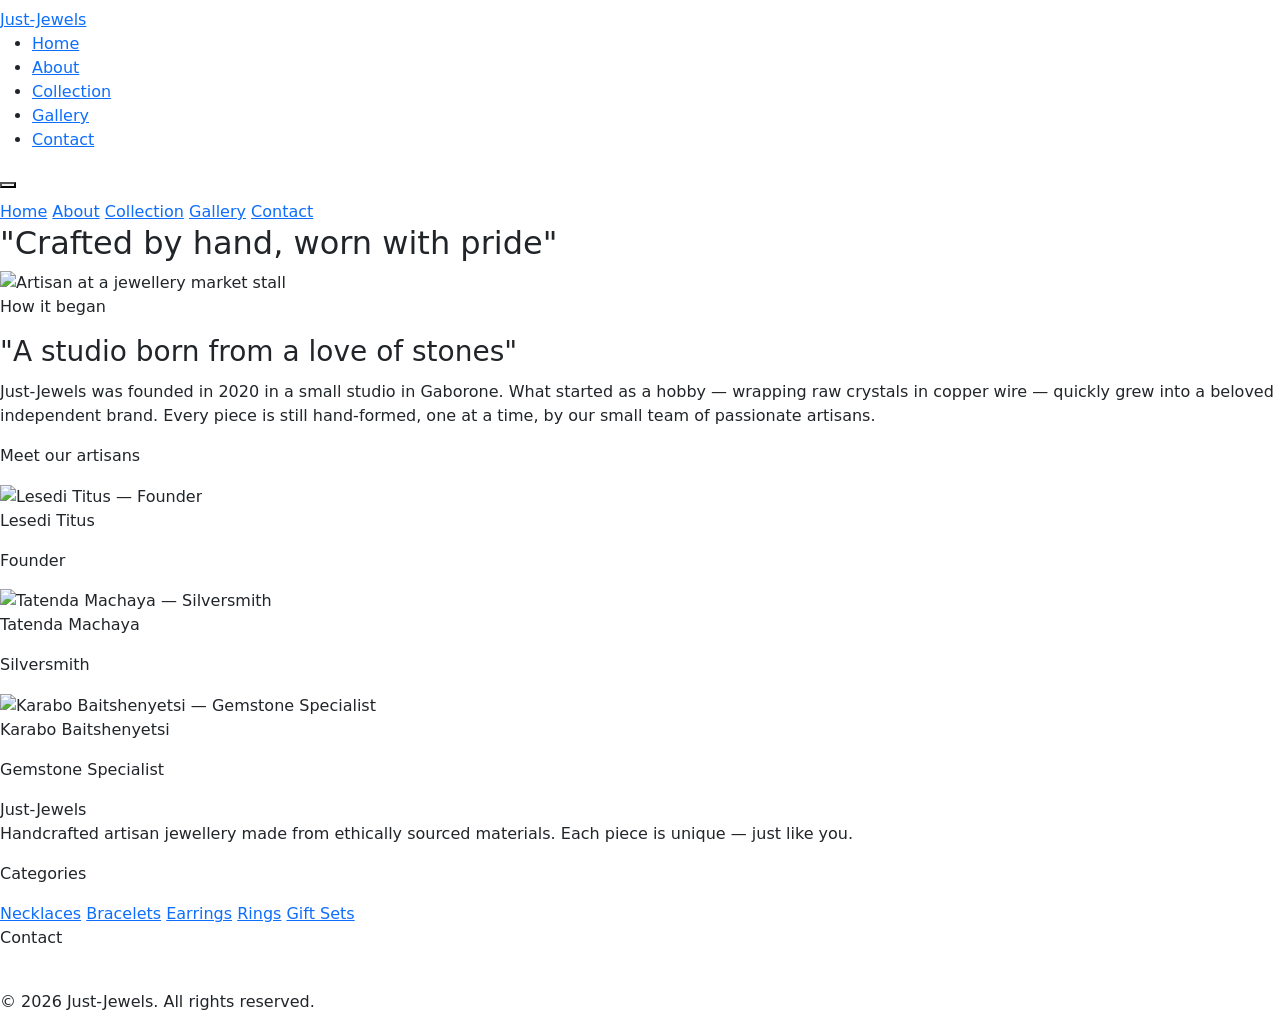
==== commit a2d62c1d: "Add files via upload" ====
--- a/about.html
+++ b/about.html
@@ -63,7 +63,7 @@
 
     <div class="team-card">
       <img
-        src="https://images.unsplash.com/photo-1531746020798-e6953c6e8e04?w=400&q=80"
+        src="C:\Users\goban\OneDrive - Botswana Accountancy College\Documents\WMD2026\Week-1\IMG-20260413-WA0066.jpg"
         alt="Lesedi Titus — Founder"
         class="team-card__img"
         width="400" height="400"/>
@@ -73,7 +73,7 @@
 
     <div class="team-card">
       <img
-        src="https://images.unsplash.com/photo-1607746882042-944635dfe10e?w=400&q=80"
+        src="C:\Users\goban\OneDrive - Botswana Accountancy College\Documents\WMD2026\Week-1\IMG-20260413-WA0068.jpg"
         alt="Tatenda Machaya — Silversmith"
         class="team-card__img"
         width="400" height="400"/>
@@ -83,7 +83,7 @@
 
     <div class="team-card">
       <img
-        src="https://images.unsplash.com/photo-1534528741775-53994a69daeb?w=400&q=80"
+        src="C:\Users\goban\OneDrive - Botswana Accountancy College\Documents\WMD2026\Week-1\IMG-20260413-WA0064.jpg"
         alt="Karabo Baitshenyetsi — Gemstone Specialist"
         class="team-card__img"
         width="400" height="400"/>
@@ -100,16 +100,6 @@
     <div>
       <span class="footer__logo">Just-Jewels</span>
       <p class="footer__tagline">Handcrafted artisan jewellery made from ethically sourced materials. Each piece is unique — just like you.</p>
-    </div>
-    <div>
-      <p class="footer__title">Navigate</p>
-      <nav class="footer__links">
-        <a href="index.html">Home</a>
-        <a href="about.html">About</a>
-        <a href="collection.html">Collection</a>
-        <a href="gallery.html">Gallery</a>
-        <a href="contact.html">Contact</a>
-      </nav>
     </div>
     <div>
       <p class="footer__title">Categories</p>
@@ -132,7 +122,6 @@
   </div>
   <div class="footer__bottom">
     <span>&copy; 2026 Just-Jewels. All rights reserved.</span>
-    <span>BAC WMD Assignment 2026</span>
   </div>
 </footer>
 
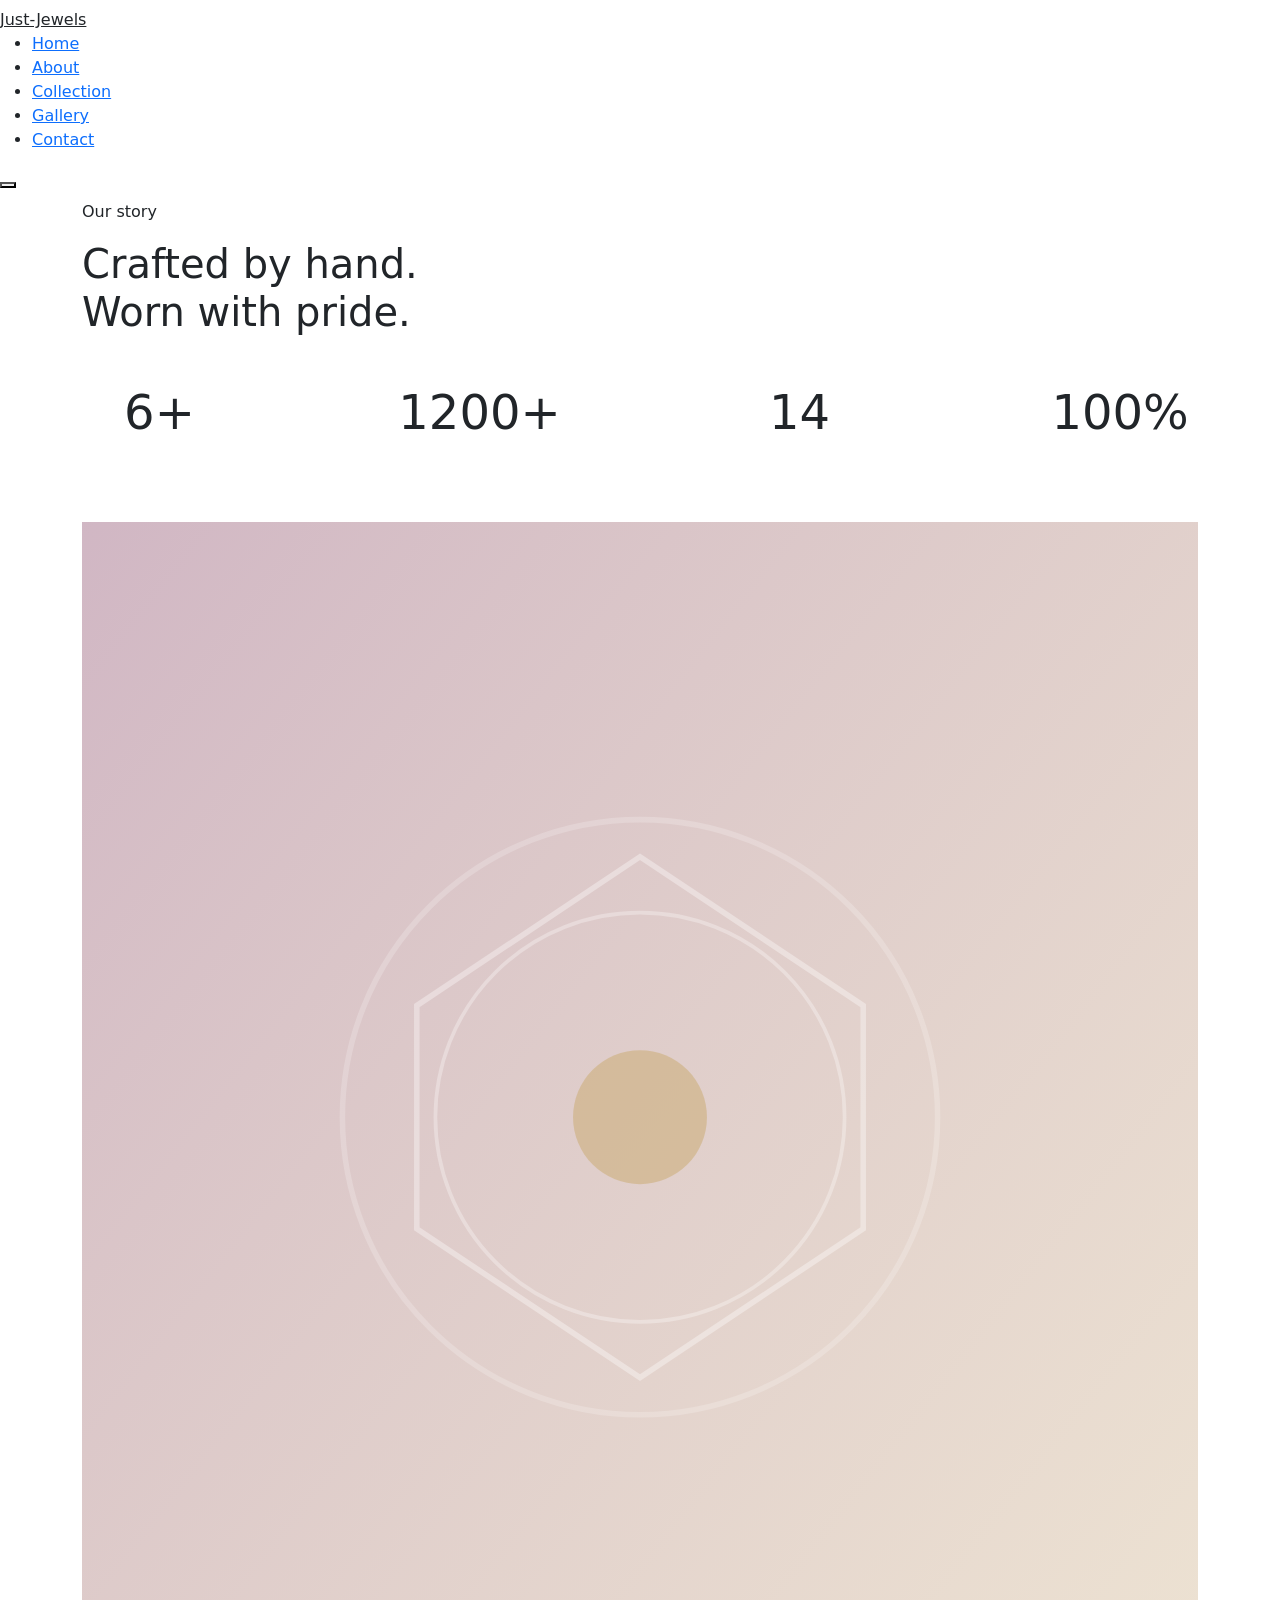
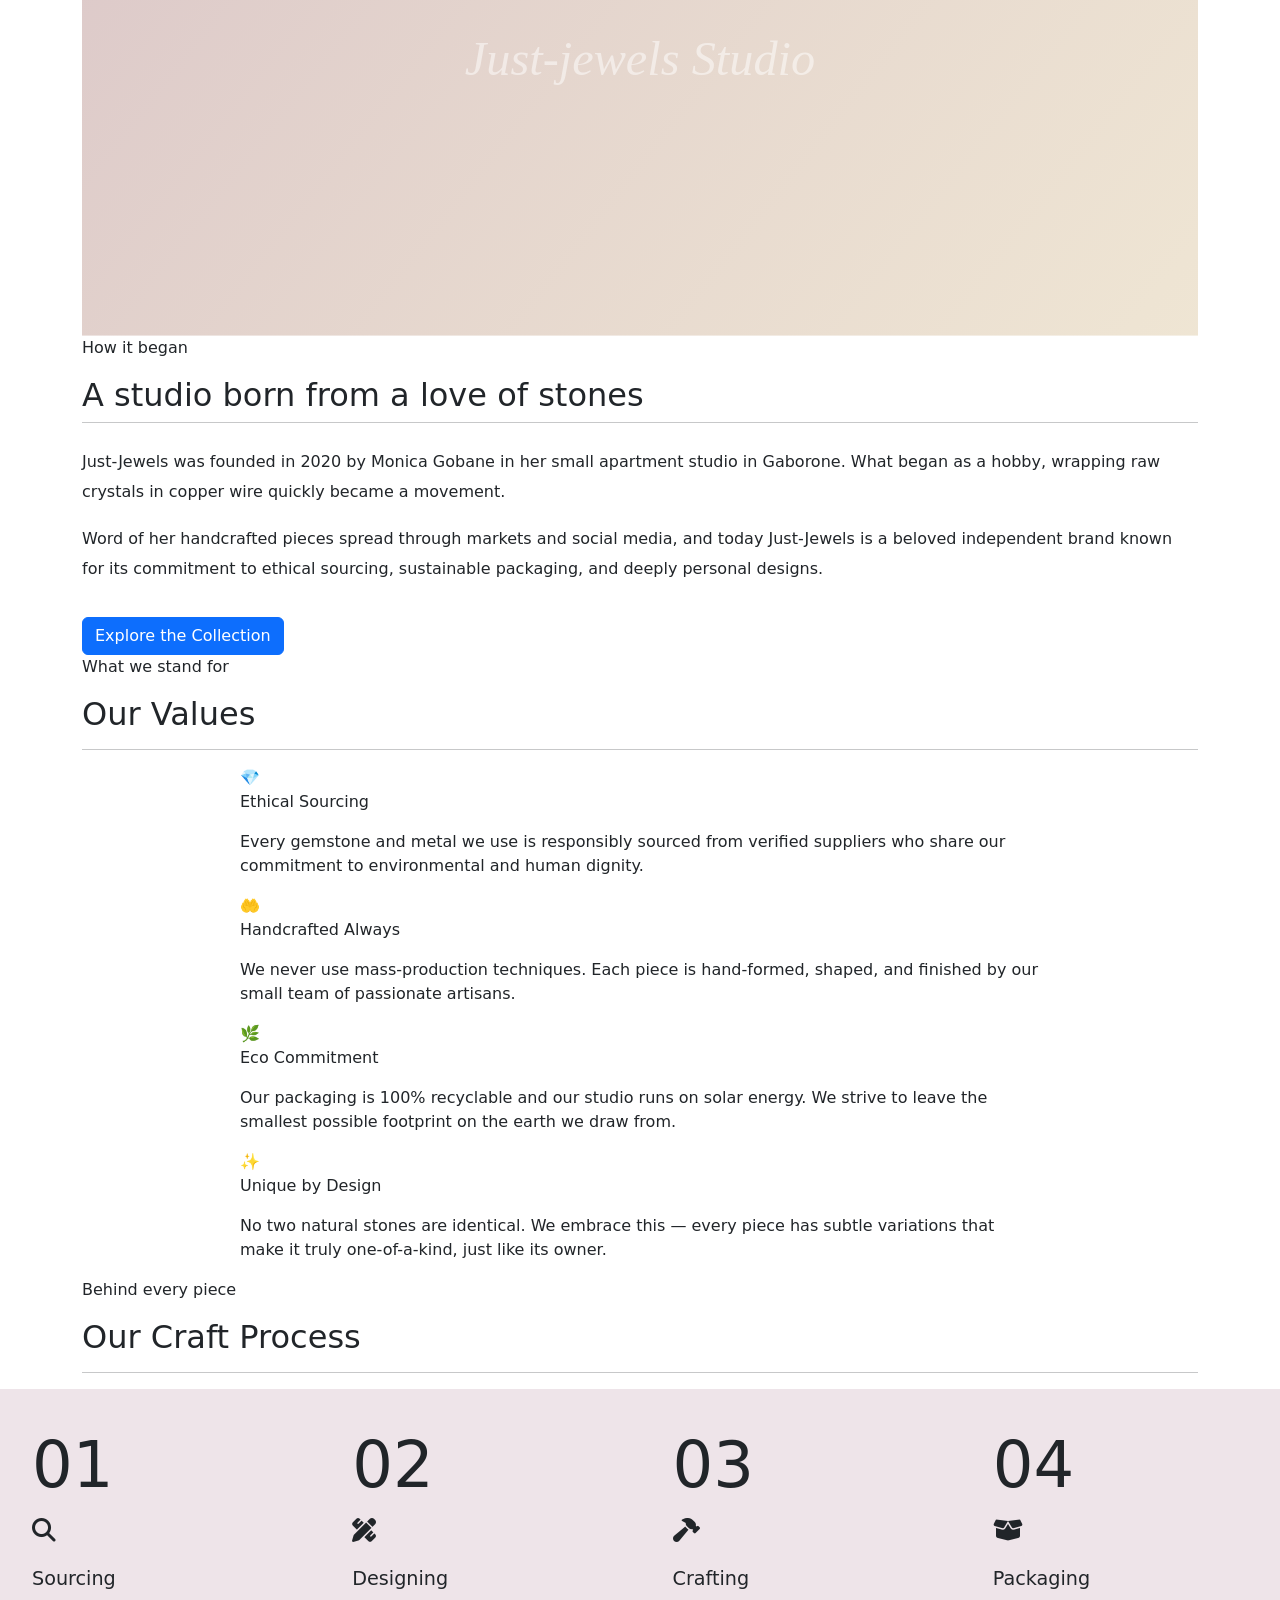
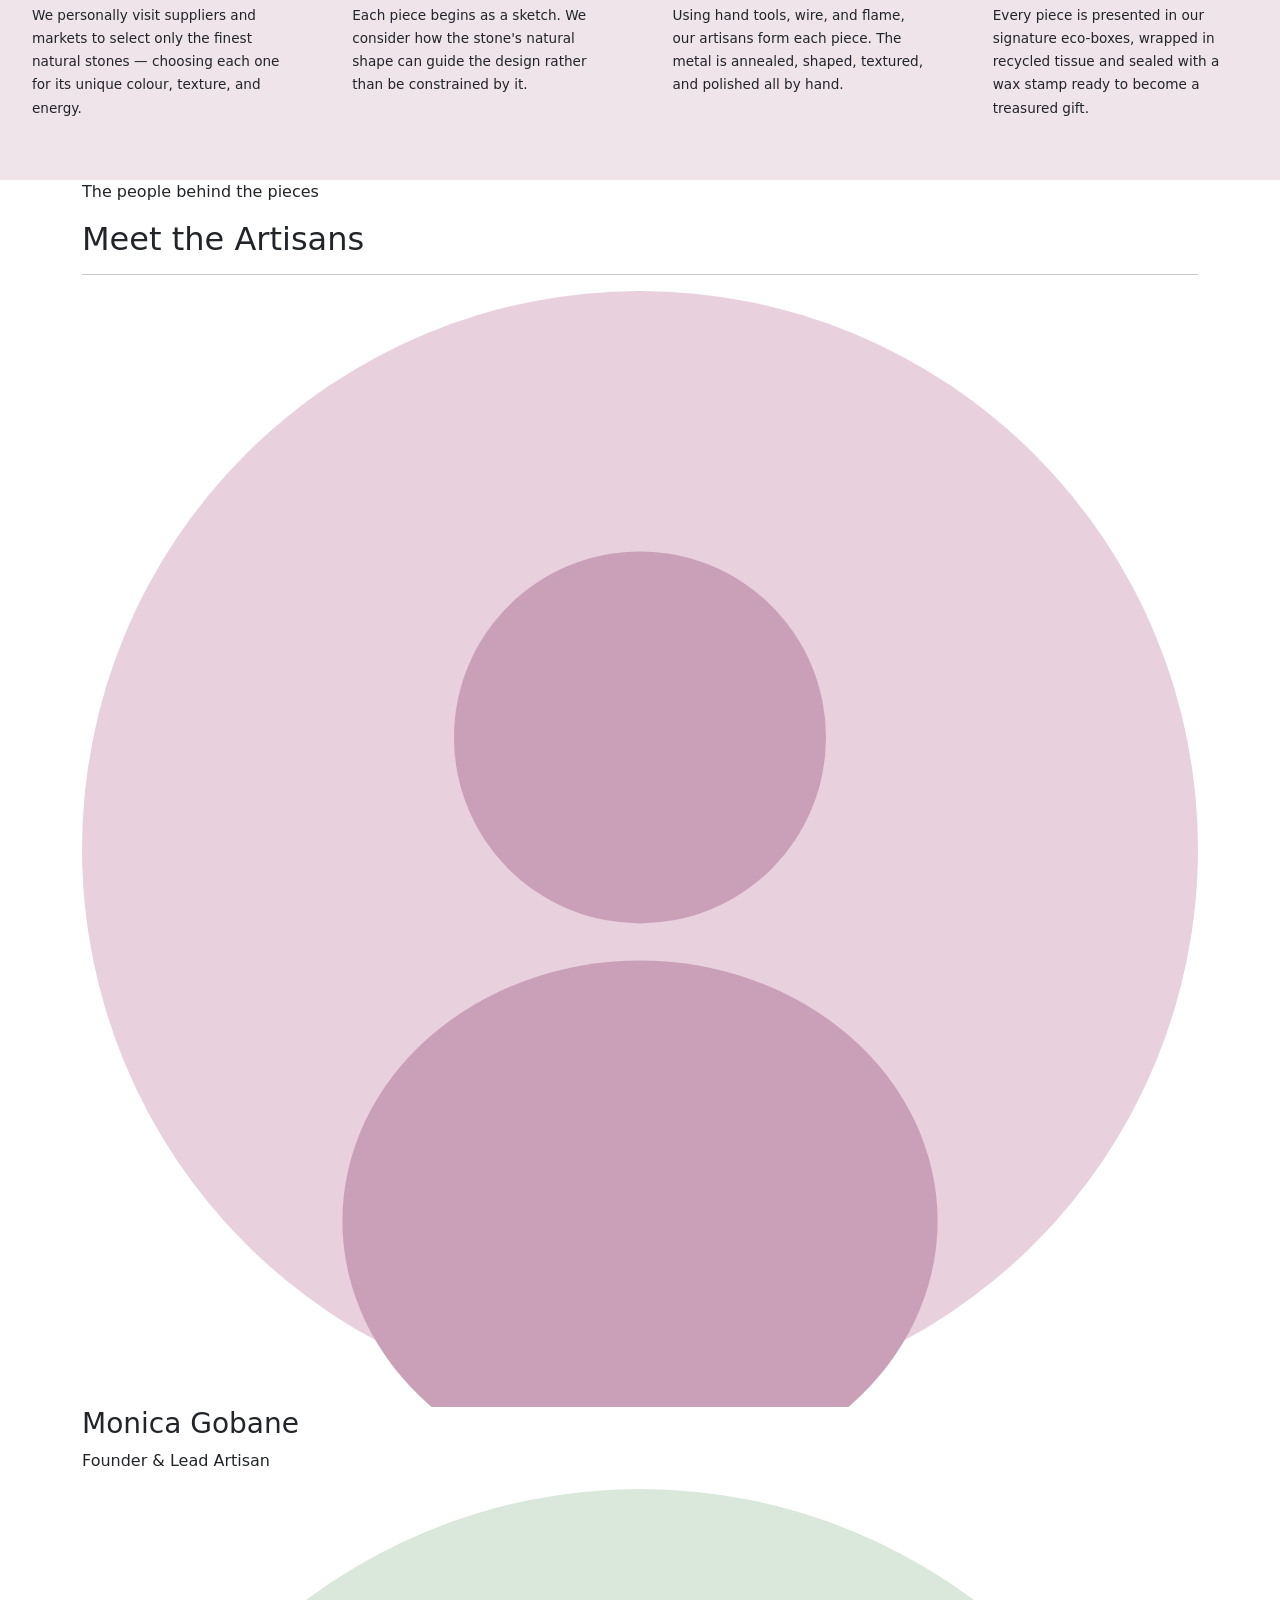
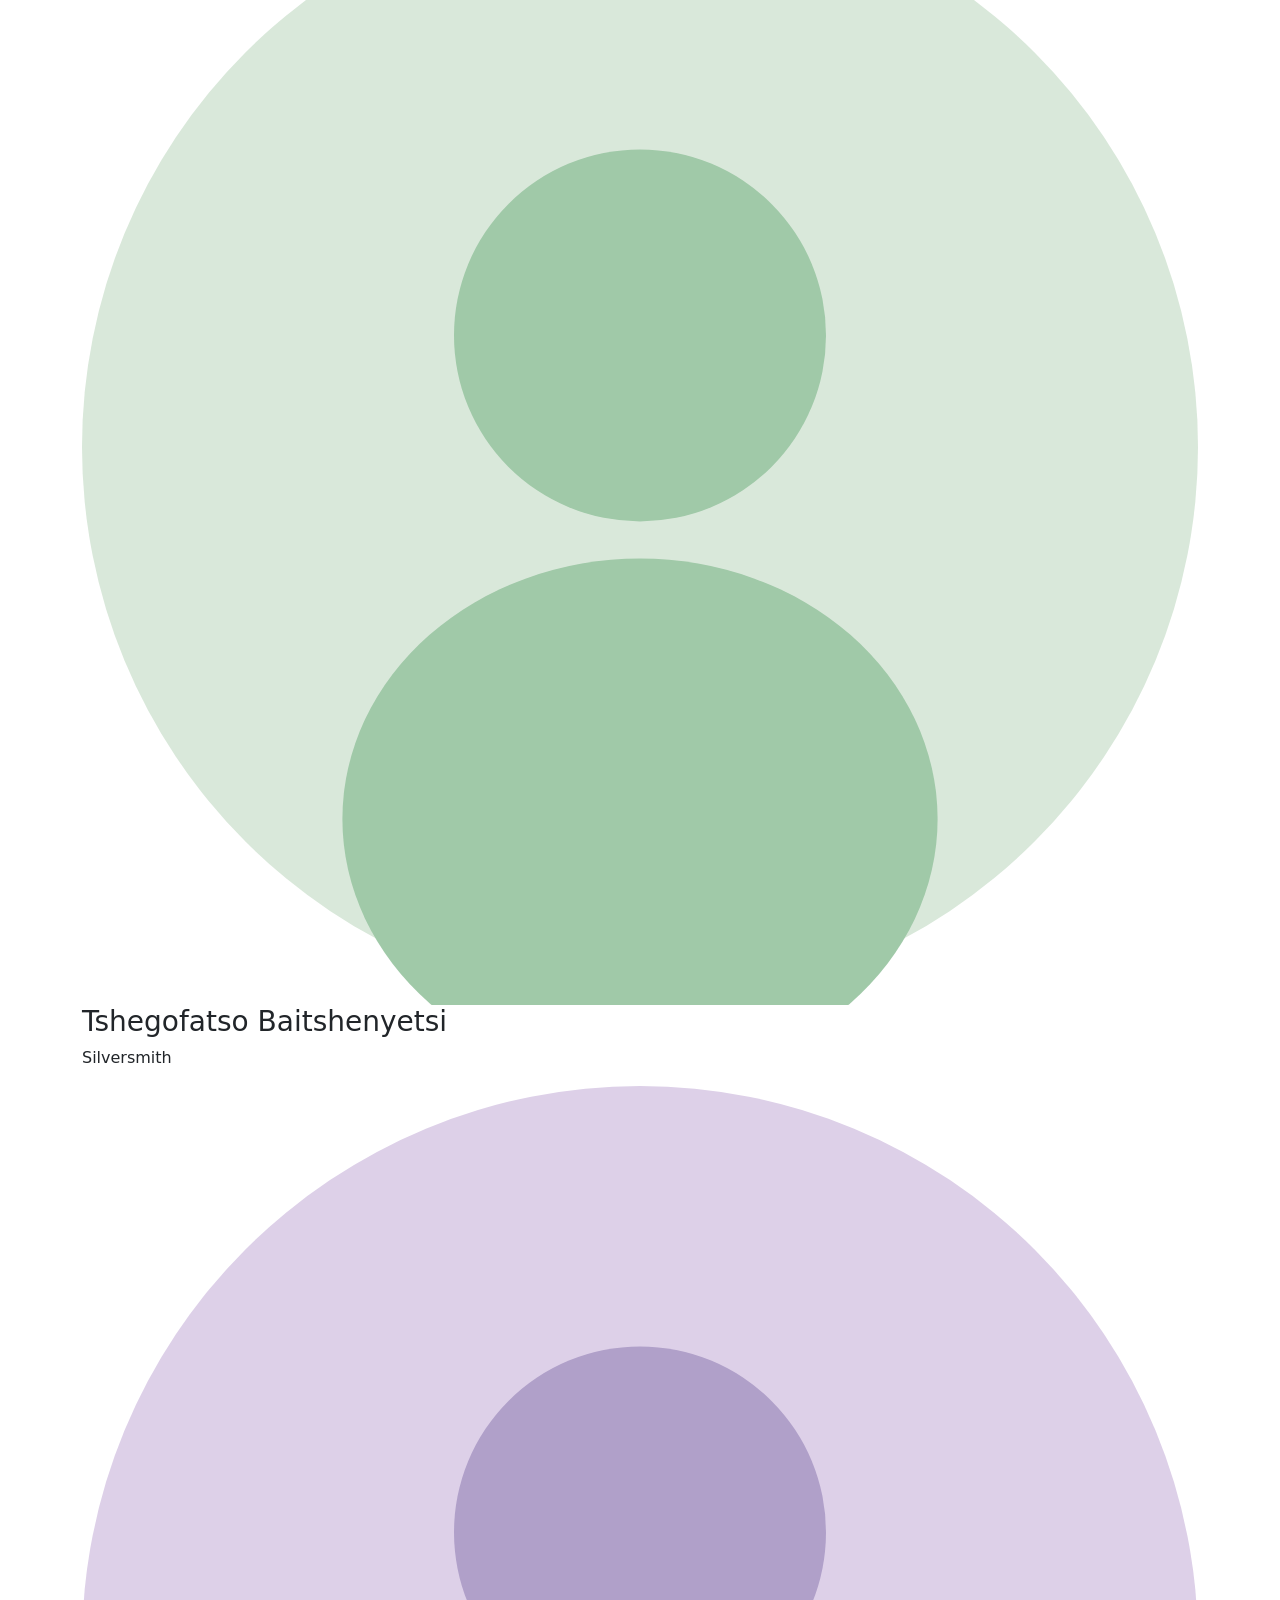
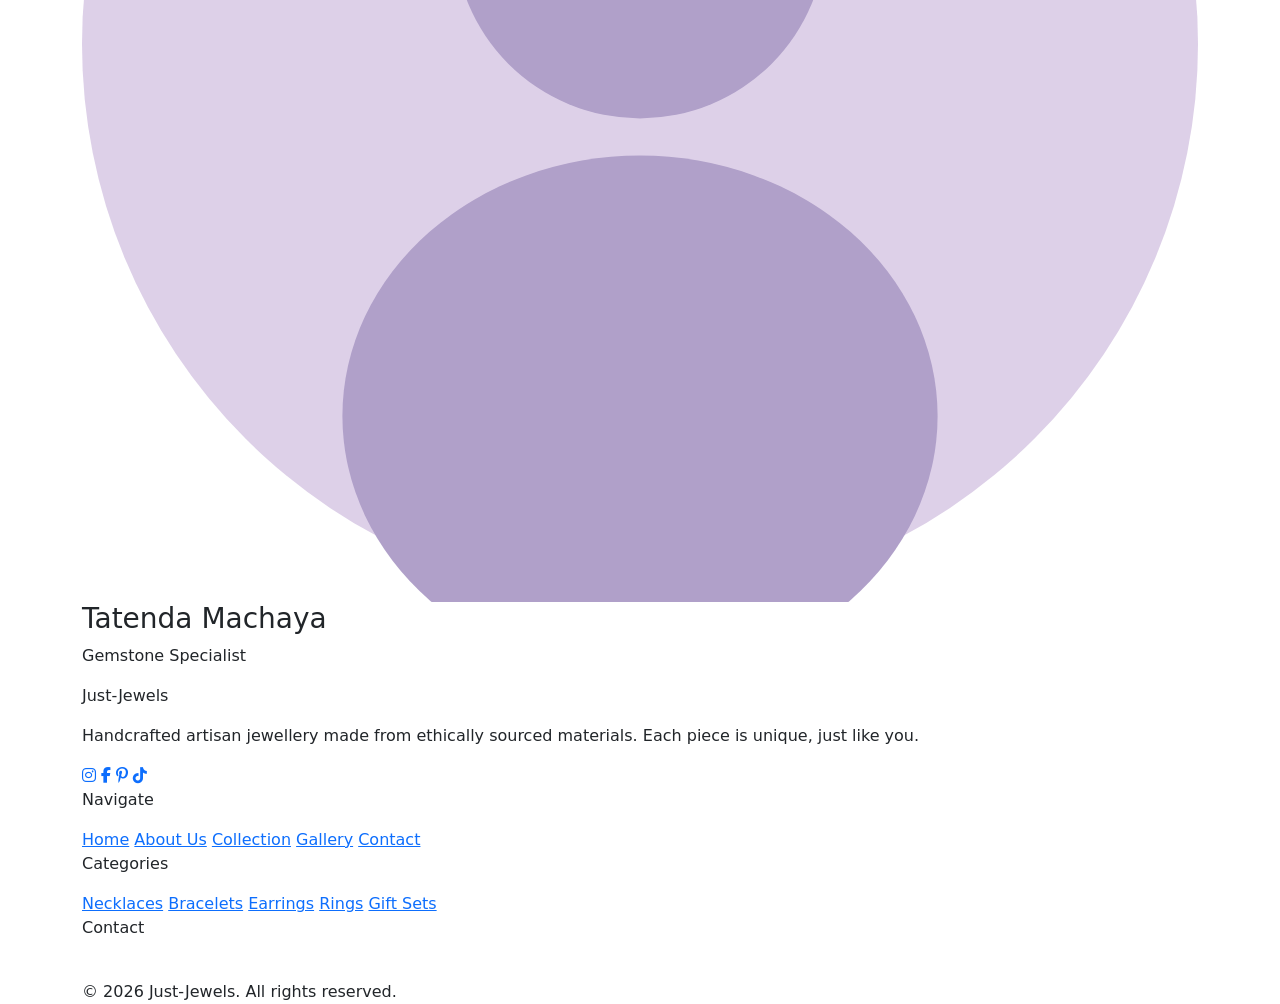
==== commit ec86ec8b: "Add files via upload" ====
--- a/about.html
+++ b/about.html
@@ -1,20 +1,79 @@
 <!DOCTYPE html>
 <html lang="en">
 <head>
-  <meta charset="UTF-8"/>
-  <meta name="viewport" content="width=device-width, initial-scale=1.0"/>
-  <meta name="description" content="About Just-Jewels — our story, craft and the people behind every piece."/>
-  <title>About | Just-Jewels</title>
-  <link rel="stylesheet" href="css/style.css"/>
-  <link rel="stylesheet" href="https://cdn.jsdelivr.net/npm/bootstrap@5.3.2/dist/css/bootstrap.min.css"/>
-  <link rel="stylesheet" href="https://cdnjs.cloudflare.com/ajax/libs/font-awesome/6.5.0/css/all.min.css"/>
+  <meta charset="UTF-8" />
+  <meta name="viewport" content="width=device-width, initial-scale=1.0" />
+  <meta name="description" content="About Just-Jewels —Our story, craft, values and the artisans behind every handmade piece." />
+  <title>About Us | Just-Jewels</title>
+  <link rel="stylesheet" href="css/style.css" />
+  <link rel="stylesheet" href="https://cdn.jsdelivr.net/npm/bootstrap@5.3.2/dist/css/bootstrap.min.css" />
+  <link rel="stylesheet" href="https://cdnjs.cloudflare.com/ajax/libs/font-awesome/6.5.0/css/all.min.css" />
+  <style>
+    .stat-bar {
+      display: grid;
+      grid-template-columns: repeat(4, 1fr);
+      background: var(--charcoal);
+    }
+    .stat-item {
+      padding: 44px 32px;
+      border-right: 1px solid rgba(255,255,255,0.08);
+      text-align: center;
+    }
+    .stat-item:last-child { border-right: none; }
+    .stat-item__num {
+      font-family: var(--font-display);
+      font-size: 3rem;
+      font-weight: 300;
+      color: var(--gold);
+      display: block;
+      line-height: 1;
+    }
+    .stat-item__label {
+      font-size: 0.75rem;
+      letter-spacing: 0.14em;
+      text-transform: uppercase;
+      color: rgba(255,255,255,0.5);
+      margin-top: 8px;
+    }
+    .process-grid {
+      display: grid;
+      grid-template-columns: repeat(4, 1fr);
+      gap: 1px;
+      background: rgba(139,74,107,0.15);
+    }
+    .process-step {
+      background: var(--cream);
+      padding: 44px 32px;
+      position: relative;
+    }
+    .process-step__num {
+      font-family: var(--font-display);
+      font-size: 4rem;
+      font-weight: 300;
+      color: var(--blush);
+      line-height: 1;
+      margin-bottom: 16px;
+    }
+    .process-step__icon { font-size: 1.5rem; color: var(--rose); margin-bottom: 16px; }
+    .process-step__title { font-family: var(--font-display); font-size: 1.2rem; margin-bottom: 10px; }
+    .process-step__text { font-size: 0.85rem; color: var(--muted); line-height: 1.7; }
+    @media (max-width: 768px) {
+      .stat-bar { grid-template-columns: 1fr 1fr; }
+      .stat-item { border-bottom: 1px solid rgba(255,255,255,0.08); }
+      .process-grid { grid-template-columns: 1fr 1fr; }
+    }
+    @media (max-width: 480px) {
+      .stat-bar { grid-template-columns: 1fr; }
+      .process-grid { grid-template-columns: 1fr; }
+    }
+  </style>
 </head>
 <body>
 
 <!-- NAVBAR -->
-<nav class="navbar" id="navbar">
+<nav class="navbar scrolled" id="navbar">
   <div class="navbar__inner">
-    <a href="index.html" class="navbar__logo">Just-Jewels</a>
+    <a href="index.html" class="navbar__logo" style="color:var(--rose-dark)">Just-Jewels</a>
     <ul class="navbar__links">
       <li><a href="index.html">Home</a></li>
       <li><a href="about.html" class="active">About</a></li>
@@ -22,106 +81,225 @@
       <li><a href="gallery.html">Gallery</a></li>
       <li><a href="contact.html">Contact</a></li>
     </ul>
-    <button class="navbar__toggle" id="navToggle" aria-label="Toggle menu">
+    <button class="navbar__toggle" id="navToggle" aria-label="Toggle navigation">
       <span></span><span></span><span></span>
     </button>
   </div>
 </nav>
-<nav class="navbar__mobile" id="mobileMenu">
-  <a href="index.html">Home</a>
-  <a href="about.html">About</a>
-  <a href="collection.html">Collection</a>
-  <a href="gallery.html">Gallery</a>
-  <a href="contact.html">Contact</a>
 </nav>
 
-<!-- HERO BANNER -->
-<div class="page-top">
-  <div class="hero-banner">
-    <h2>"Crafted by hand, worn with pride"</h2>
+<!-- PAGE HERO -->
+<div class="page-hero" style="margin-top:var(--nav-h)">
+  <div class="container">
+    <div class="page-hero__content anim-fade-up">
+      <p class="eyebrow">Our story</p>
+      <h1>Crafted by hand.<br />Worn with pride.</h1>
+    </div>
   </div>
 </div>
 
-<!-- BRAND STORY SPLIT -->
-<div class="story-split">
-  <img
-    src="https://images.unsplash.com/photo-1515562141207-7a88fb7ce338?w=700&q=80"
-    alt="Artisan at a jewellery market stall"
-    class="story-split__img"
-    width="700" height="500"/>
-  <div class="story-split__content">
-    <p class="section-title">How it began</p>
-    <h3>"A studio born from a love of stones"</h3>
-    <p style="margin-top:12px">Just-Jewels was founded in 2020 in a small studio in Gaborone. What started as a hobby — wrapping raw crystals in copper wire — quickly grew into a beloved independent brand. Every piece is still hand-formed, one at a time, by our small team of passionate artisans.</p>
-  </div>
+<!-- STAT BAR -->
+<div class="stat-bar">
+  <div class="stat-item"><span class="stat-item__num">6+</span><p class="stat-item__label">Years of craft</p></div>
+  <div class="stat-item"><span class="stat-item__num">1200+</span><p class="stat-item__label">Pieces created</p></div>
+  <div class="stat-item"><span class="stat-item__num">14</span><p class="stat-item__label">Artisan materials</p></div>
+  <div class="stat-item"><span class="stat-item__num">100%</span><p class="stat-item__label">Ethically sourced</p></div>
 </div>
 
-<!-- MEET OUR ARTISANS -->
+<!-- ABOUT SPLIT — Brand Story -->
+<section class="section">
+  <div class="container">
+    <div class="about-split">
+      <div class="about-split__img" data-reveal>
+        <svg viewBox="0 0 300 380" xmlns="http://www.w3.org/2000/svg" aria-label="Artisan at work" style="width:100%;height:100%;object-fit:cover;" role="img">
+          <defs>
+            <linearGradient id="bg1" x1="0" y1="0" x2="1" y2="1">
+              <stop offset="0%" stop-color="#8B4A6B" stop-opacity=".4"/>
+              <stop offset="100%" stop-color="#C9A96E" stop-opacity=".3"/>
+            </linearGradient>
+          </defs>
+          <rect width="300" height="380" fill="url(#bg1)"/>
+          <circle cx="150" cy="160" r="80" fill="none" stroke="rgba(255,255,255,0.2)" stroke-width="1.5"/>
+          <circle cx="150" cy="160" r="55" fill="none" stroke="rgba(255,255,255,0.3)" stroke-width="1"/>
+          <polygon points="150,90 210,130 210,190 150,230 90,190 90,130" fill="none" stroke="rgba(255,255,255,0.35)" stroke-width="1.5"/>
+          <circle cx="150" cy="160" r="18" fill="rgba(201,169,110,0.5)"/>
+          <text x="150" y="310" text-anchor="middle" fill="rgba(255,255,255,0.5)" font-family="serif" font-size="13" font-style="italic">Just-jewels Studio</text>
+        </svg>
+      </div>
+      <div data-reveal>
+        <p class="eyebrow">How it began</p>
+        <h2>A studio born from a love of stones</h2>
+        <hr class="gold-rule mt-2" style="margin-bottom:24px" />
+        <p style="color:var(--muted);line-height:1.9;margin-bottom:16px">Just-Jewels was founded in 2020 by Monica Gobane in her small apartment studio in Gaborone. What began as a hobby, wrapping raw crystals in copper wire quickly became a movement.</p>
+        <p style="color:var(--muted);line-height:1.9;margin-bottom:32px">Word of her handcrafted pieces spread through markets and social media, and today Just-Jewels is a beloved independent brand known for its commitment to ethical sourcing, sustainable packaging, and deeply personal designs.</p>
+        <a href="collection.html" class="btn btn-primary">Explore the Collection</a>
+      </div>
+    </div>
+  </div>
+</section>
+
+<!-- VALUES -->
 <section class="section section--alt">
-  <p class="section-title">Meet our artisans</p>
-  <div class="team-grid">
-
-    <div class="team-card">
-      <img
-        src="C:\Users\goban\OneDrive - Botswana Accountancy College\Documents\WMD2026\Week-1\IMG-20260413-WA0066.jpg"
-        alt="Lesedi Titus — Founder"
-        class="team-card__img"
-        width="400" height="400"/>
-      <p class="team-card__name">Lesedi Titus</p>
-      <p class="team-card__role">Founder</p>
-    </div>
-
-    <div class="team-card">
-      <img
-        src="C:\Users\goban\OneDrive - Botswana Accountancy College\Documents\WMD2026\Week-1\IMG-20260413-WA0068.jpg"
-        alt="Tatenda Machaya — Silversmith"
-        class="team-card__img"
-        width="400" height="400"/>
-      <p class="team-card__name">Tatenda Machaya</p>
-      <p class="team-card__role">Silversmith</p>
-    </div>
-
-    <div class="team-card">
-      <img
-        src="C:\Users\goban\OneDrive - Botswana Accountancy College\Documents\WMD2026\Week-1\IMG-20260413-WA0064.jpg"
-        alt="Karabo Baitshenyetsi — Gemstone Specialist"
-        class="team-card__img"
-        width="400" height="400"/>
-      <p class="team-card__name">Karabo Baitshenyetsi</p>
-      <p class="team-card__role">Gemstone Specialist</p>
-    </div>
-
+  <div class="container">
+    <div class="section-header section-header--center" data-reveal>
+      <p class="eyebrow">What we stand for</p>
+      <h2>Our Values</h2>
+      <hr class="gold-rule" />
+    </div>
+    <div class="about-values" style="grid-template-columns:repeat(2,1fr);max-width:800px;margin:0 auto">
+      <div class="value-card" data-reveal>
+        <div class="value-card__icon">💎</div>
+        <p class="value-card__title">Ethical Sourcing</p>
+        <p class="value-card__text">Every gemstone and metal we use is responsibly sourced from verified suppliers who share our commitment to environmental and human dignity.</p>
+      </div>
+      <div class="value-card" data-reveal>
+        <div class="value-card__icon">🤲</div>
+        <p class="value-card__title">Handcrafted Always</p>
+        <p class="value-card__text">We never use mass-production techniques. Each piece is hand-formed, shaped, and finished by our small team of passionate artisans.</p>
+      </div>
+      <div class="value-card" data-reveal>
+        <div class="value-card__icon">🌿</div>
+        <p class="value-card__title">Eco Commitment</p>
+        <p class="value-card__text">Our packaging is 100% recyclable and our studio runs on solar energy. We strive to leave the smallest possible footprint on the earth we draw from.</p>
+      </div>
+      <div class="value-card" data-reveal>
+        <div class="value-card__icon">✨</div>
+        <p class="value-card__title">Unique by Design</p>
+        <p class="value-card__text">No two natural stones are identical. We embrace this — every piece has subtle variations that make it truly one-of-a-kind, just like its owner.</p>
+      </div>
+    </div>
+  </div>
+</section>
+
+<!-- CRAFT PROCESS -->
+<section class="section">
+  <div class="container">
+    <div class="section-header section-header--center" data-reveal>
+      <p class="eyebrow">Behind every piece</p>
+      <h2>Our Craft Process</h2>
+      <hr class="gold-rule" />
+    </div>
+  </div>
+  <div class="process-grid">
+    <div class="process-step" data-reveal>
+      <p class="process-step__num">01</p>
+      <p class="process-step__icon"><i class="fas fa-search"></i></p>
+      <p class="process-step__title">Sourcing</p>
+      <p class="process-step__text">We personally visit suppliers and markets to select only the finest natural stones — choosing each one for its unique colour, texture, and energy.</p>
+    </div>
+    <div class="process-step" data-reveal>
+      <p class="process-step__num">02</p>
+      <p class="process-step__icon"><i class="fas fa-pencil-ruler"></i></p>
+      <p class="process-step__title">Designing</p>
+      <p class="process-step__text">Each piece begins as a sketch. We consider how the stone's natural shape can guide the design rather than be constrained by it.</p>
+    </div>
+    <div class="process-step" data-reveal>
+      <p class="process-step__num">03</p>
+      <p class="process-step__icon"><i class="fas fa-hammer"></i></p>
+      <p class="process-step__title">Crafting</p>
+      <p class="process-step__text">Using hand tools, wire, and flame, our artisans form each piece. The metal is annealed, shaped, textured, and polished all by hand.</p>
+    </div>
+    <div class="process-step" data-reveal>
+      <p class="process-step__num">04</p>
+      <p class="process-step__icon"><i class="fas fa-box-open"></i></p>
+      <p class="process-step__title">Packaging</p>
+      <p class="process-step__text">Every piece is presented in our signature eco-boxes, wrapped in recycled tissue and sealed with a wax stamp ready to become a treasured gift.</p>
+    </div>
+  </div>
+</section>
+
+<!-- TEAM -->
+<section class="section section--alt">
+  <div class="container">
+    <div class="section-header section-header--center" data-reveal>
+      <p class="eyebrow">The people behind the pieces</p>
+      <h2>Meet the Artisans</h2>
+      <hr class="gold-rule" />
+    </div>
+    <div class="team-grid">
+      <div class="team-card" data-reveal>
+        <div class="team-card__img">
+          <svg viewBox="0 0 120 120" xmlns="http://www.w3.org/2000/svg" width="100%" height="100%" aria-label="Monica Gobane portrait" role="img">
+            <circle cx="60" cy="60" r="60" fill="#E8D0DC"/>
+            <circle cx="60" cy="48" r="20" fill="#C9A0B8"/>
+            <ellipse cx="60" cy="100" rx="32" ry="28" fill="#C9A0B8"/>
+          </svg>
+        </div>
+        <h3 class="team-card__name">Monica Gobane</h3>
+        <p class="team-card__role">Founder &amp; Lead Artisan</p>
+      </div>
+      <div class="team-card" data-reveal>
+        <div class="team-card__img">
+          <svg viewBox="0 0 120 120" xmlns="http://www.w3.org/2000/svg" width="100%" height="100%" aria-label="Tshegofatso Baitshenyetsi portrait" role="img">
+            <circle cx="60" cy="60" r="60" fill="#D9E8DA"/>
+            <circle cx="60" cy="48" r="20" fill="#A0C9A8"/>
+            <ellipse cx="60" cy="100" rx="32" ry="28" fill="#A0C9A8"/>
+          </svg>
+        </div>
+        <h3 class="team-card__name">Tshegofatso Baitshenyetsi</h3>
+        <p class="team-card__role">Silversmith</p>
+      </div>
+      <div class="team-card" data-reveal>
+        <div class="team-card__img">
+          <svg viewBox="0 0 120 120" xmlns="http://www.w3.org/2000/svg" width="100%" height="100%" aria-label="Tatenda Machaya portrait" role="img">
+            <circle cx="60" cy="60" r="60" fill="#DDD0E8"/>
+            <circle cx="60" cy="48" r="20" fill="#B0A0C9"/>
+            <ellipse cx="60" cy="100" rx="32" ry="28" fill="#B0A0C9"/>
+          </svg>
+        </div>
+        <h3 class="team-card__name">Tatenda Machaya</h3>
+        <p class="team-card__role">Gemstone Specialist</p>
+      </div>
+    </div>
   </div>
 </section>
 
 <!-- FOOTER -->
 <footer class="footer">
-  <div class="footer__grid">
-    <div>
-      <span class="footer__logo">Just-Jewels</span>
-      <p class="footer__tagline">Handcrafted artisan jewellery made from ethically sourced materials. Each piece is unique — just like you.</p>
-    </div>
-    <div>
-      <p class="footer__title">Categories</p>
-      <nav class="footer__links">
-        <a href="collection.html">Necklaces</a>
-        <a href="collection.html">Bracelets</a>
-        <a href="collection.html">Earrings</a>
-        <a href="collection.html">Rings</a>
-        <a href="collection.html">Gift Sets</a>
-      </nav>
-    </div>
-    <div>
-      <p class="footer__title">Contact</p>
-      <div class="footer__links">
-        <span style="font-size:.83rem;color:rgba(255,255,255,.55)">Plot 123, Gaborone</span>
-        <span style="font-size:.83rem;color:rgba(255,255,255,.55)">hello@just-jewels.com</span>
-        <span style="font-size:.83rem;color:rgba(255,255,255,.55)">+267 78 680 374</span>
-      </div>
-    </div>
-  </div>
-  <div class="footer__bottom">
-    <span>&copy; 2026 Just-Jewels. All rights reserved.</span>
+  <div class="container">
+    <div class="footer__grid">
+      <div>
+        <p class="footer__brand-name">Just-Jewels</p>
+        <p class="footer__tagline">Handcrafted artisan jewellery made from ethically sourced materials. Each piece is unique, just like you.</p>
+        <div class="footer__social">
+          <a href="#" aria-label="Instagram"><i class="fab fa-instagram"></i></a>
+          <a href="#" aria-label="Facebook"><i class="fab fa-facebook-f"></i></a>
+          <a href="#" aria-label="Pinterest"><i class="fab fa-pinterest-p"></i></a>
+          <a href="#" aria-label="TikTok"><i class="fab fa-tiktok"></i></a>
+        </div>
+      </div>
+      <div>
+        <p class="footer__col-title">Navigate</p>
+        <nav class="footer__links">
+          <a href="index.html">Home</a>
+          <a href="about.html">About Us</a>
+          <a href="collection.html">Collection</a>
+          <a href="gallery.html">Gallery</a>
+          <a href="contact.html">Contact</a>
+        </nav>
+      </div>
+      <div>
+        <p class="footer__col-title">Categories</p>
+        <nav class="footer__links">
+          <a href="collection.html">Necklaces</a>
+          <a href="collection.html">Bracelets</a>
+          <a href="collection.html">Earrings</a>
+          <a href="collection.html">Rings</a>
+          <a href="collection.html">Gift Sets</a>
+        </nav>
+      </div>
+      <div>
+        <p class="footer__col-title">Contact</p>
+        <div class="footer__links">
+          <span style="font-size:.85rem;color:rgba(255,255,255,.55)"><i class="fas fa-map-marker-alt" style="color:var(--gold);margin-right:8px"></i>Plot 123, Gaborone, Botswana</span>
+          <span style="font-size:.85rem;color:rgba(255,255,255,.55)"><i class="fas fa-envelope" style="color:var(--gold);margin-right:8px"></i>hello@just-jewels.com</span>
+          <span style="font-size:.85rem;color:rgba(255,255,255,.55)"><i class="fas fa-phone" style="color:var(--gold);margin-right:8px"></i>+267 71 234 567</span>
+        </div>
+      </div>
+    </div>
+    <div class="footer__bottom">
+      <span>&copy; 2026 Just-Jewels. All rights reserved.</span>
+    </div>
   </div>
 </footer>
 
